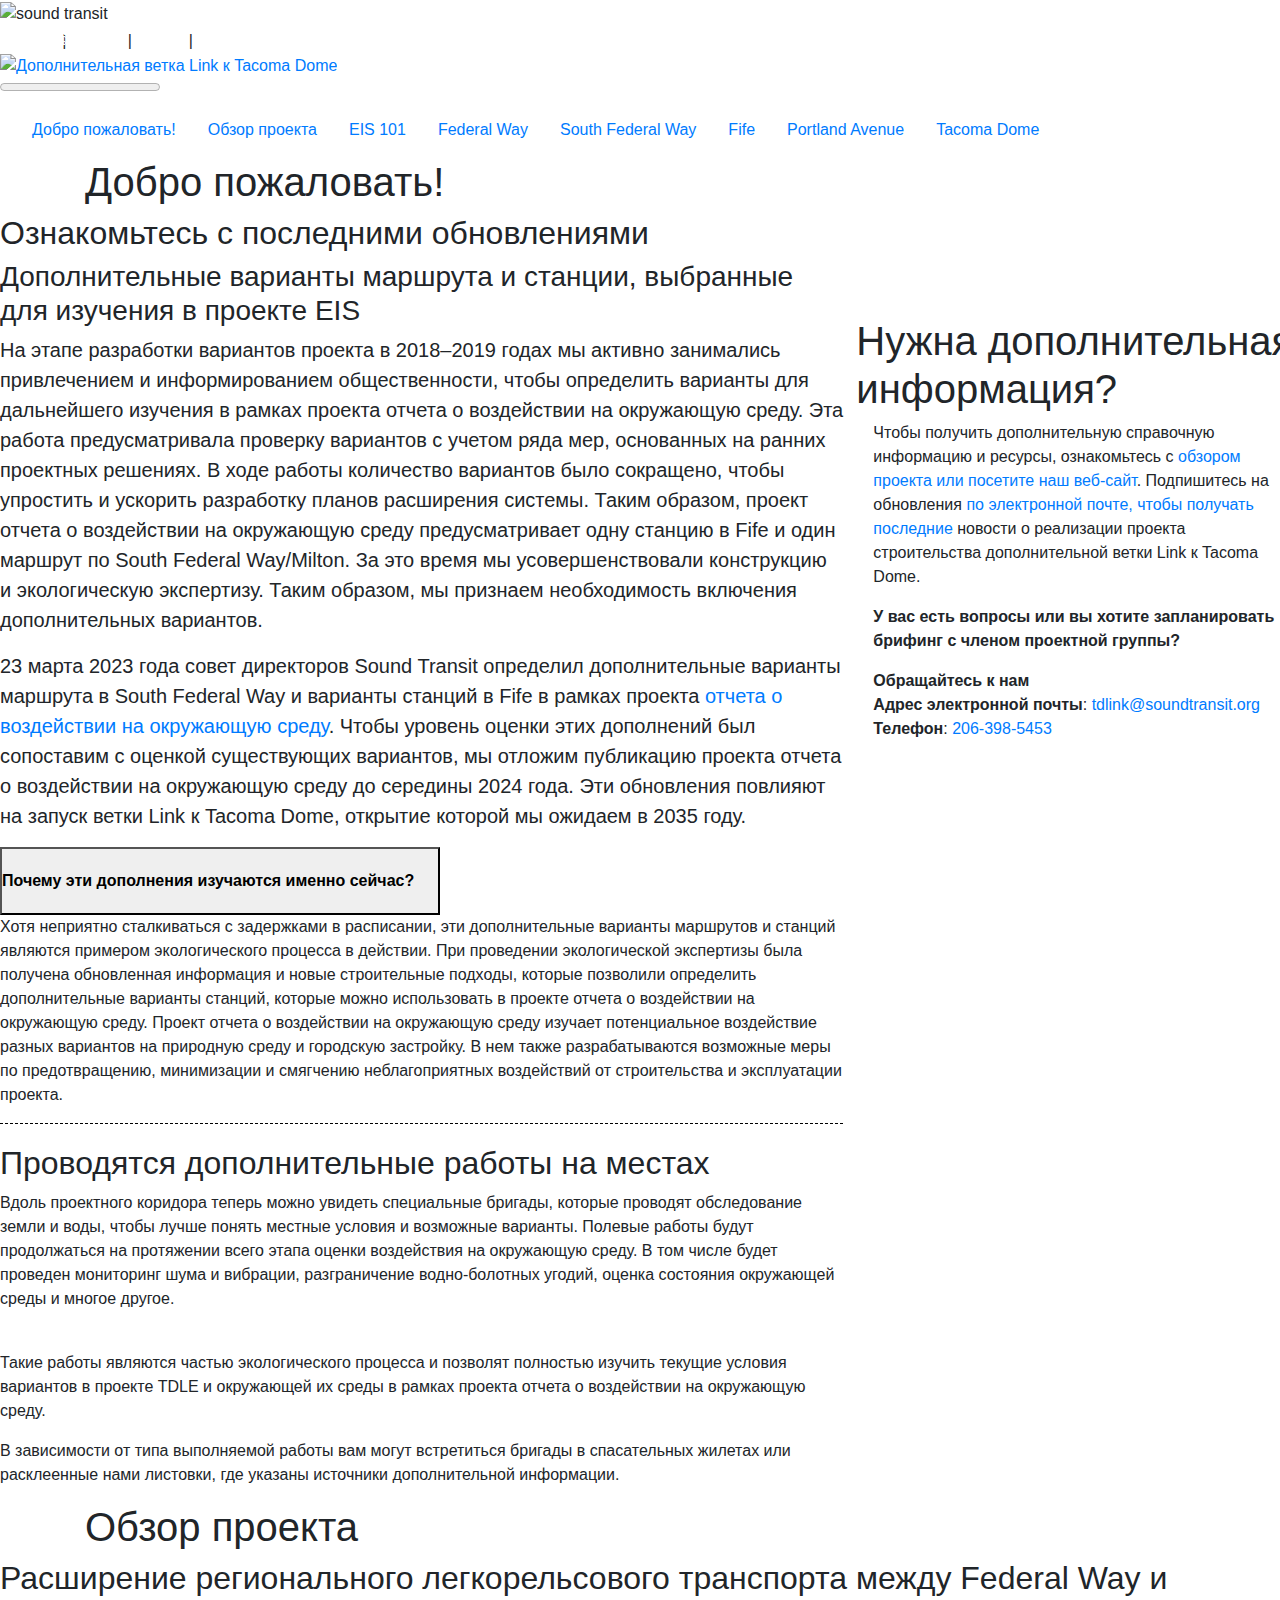
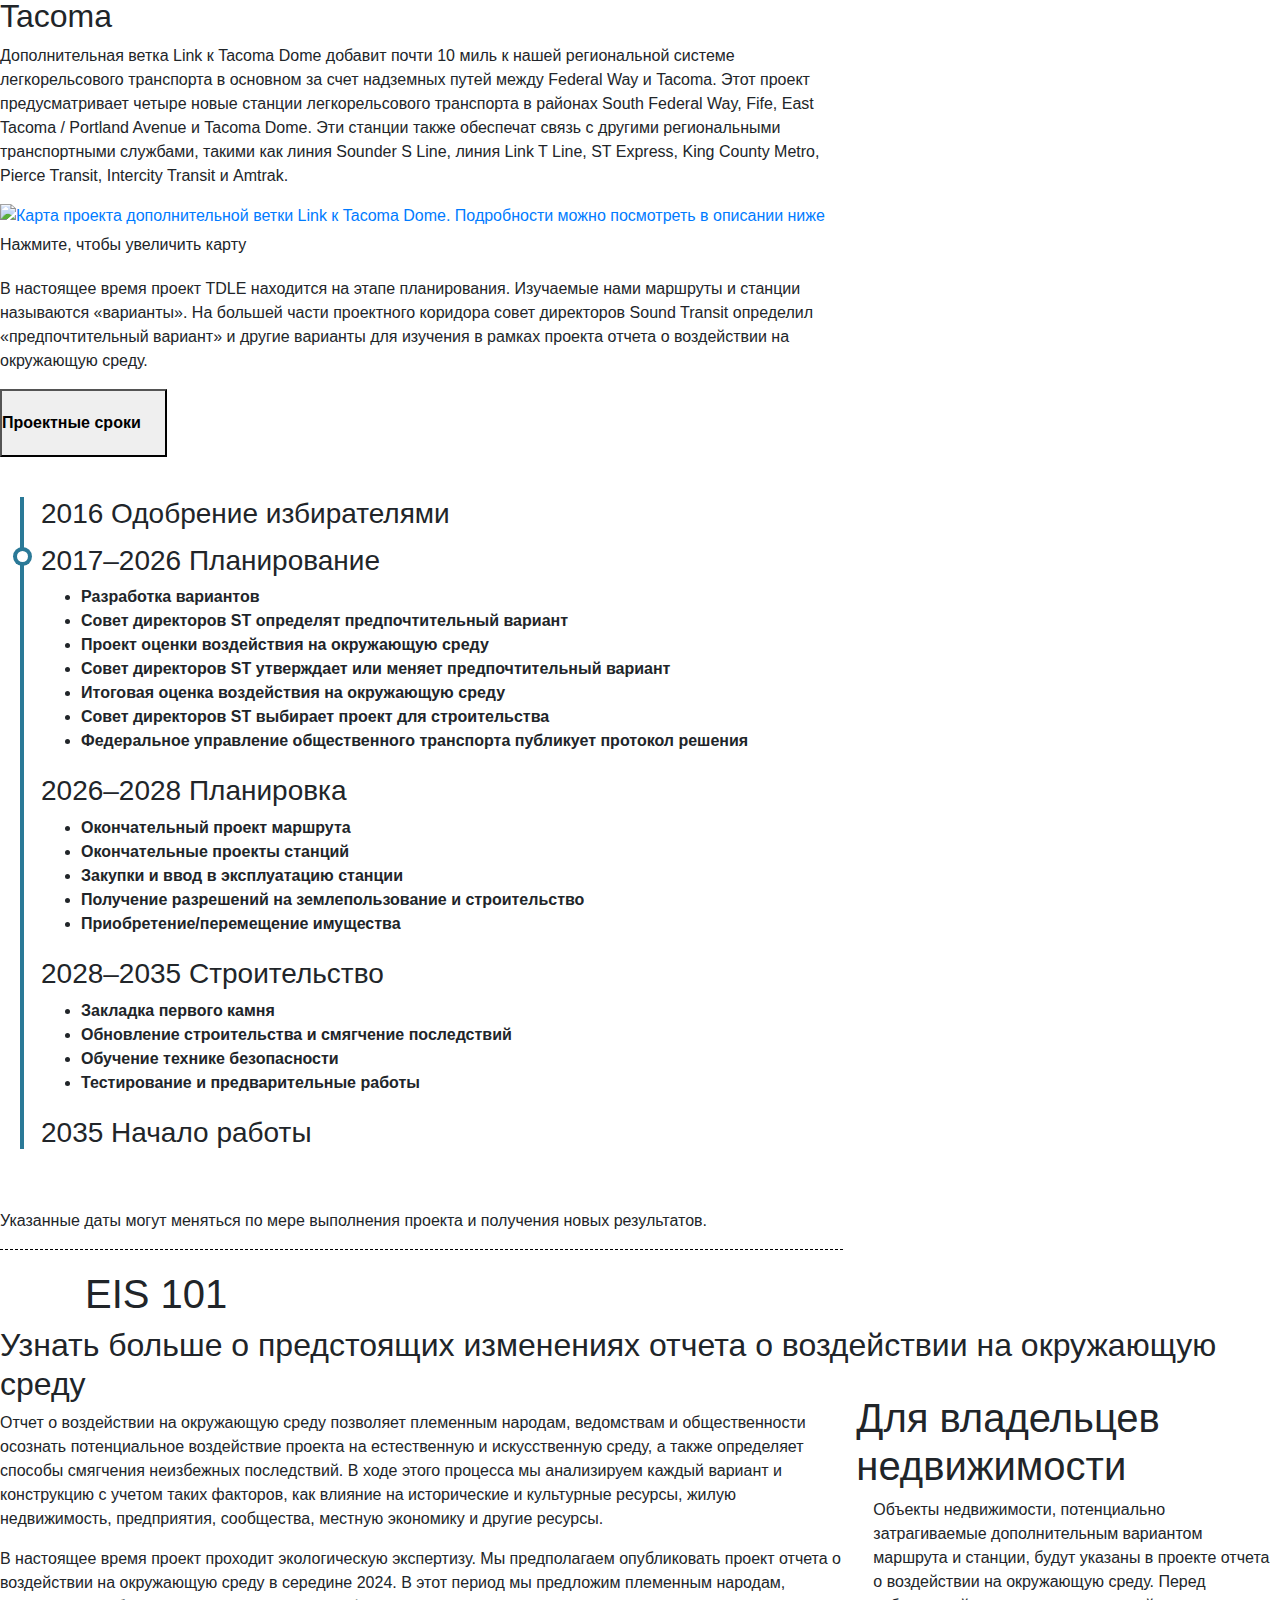
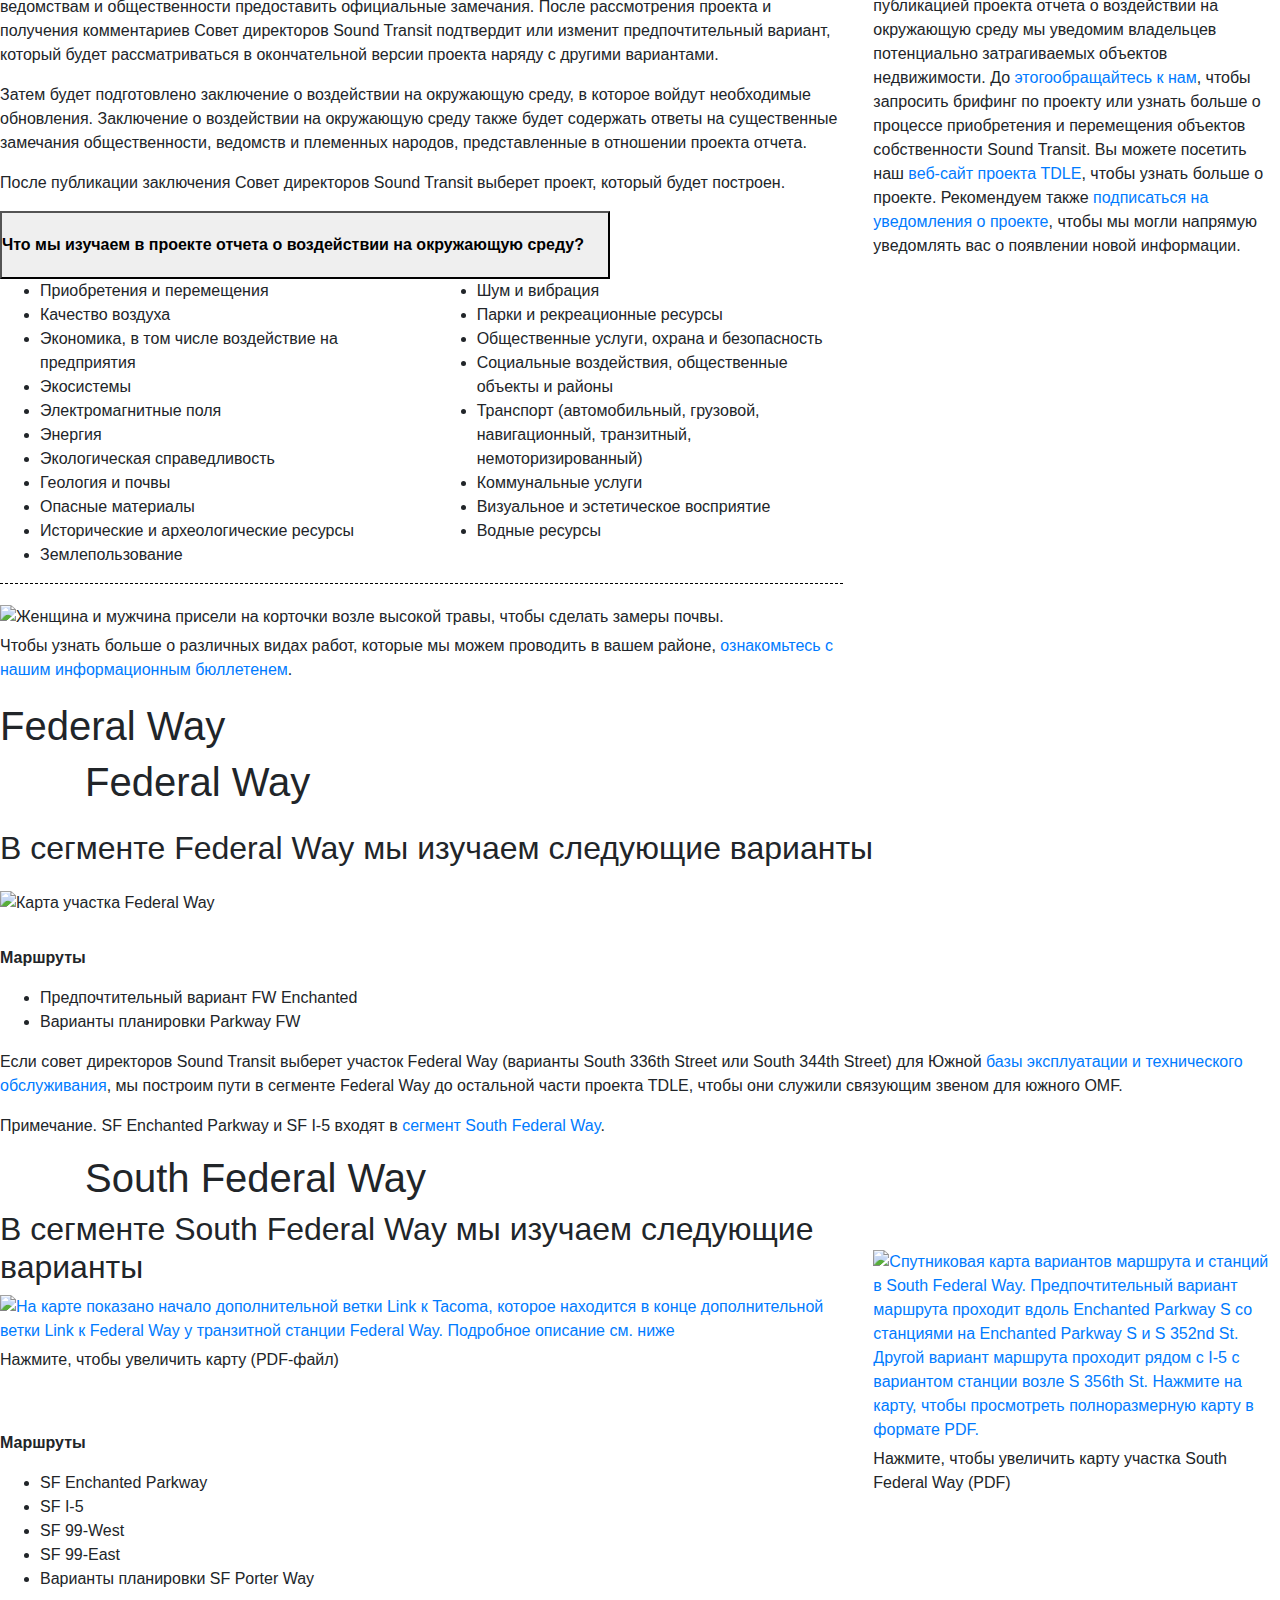
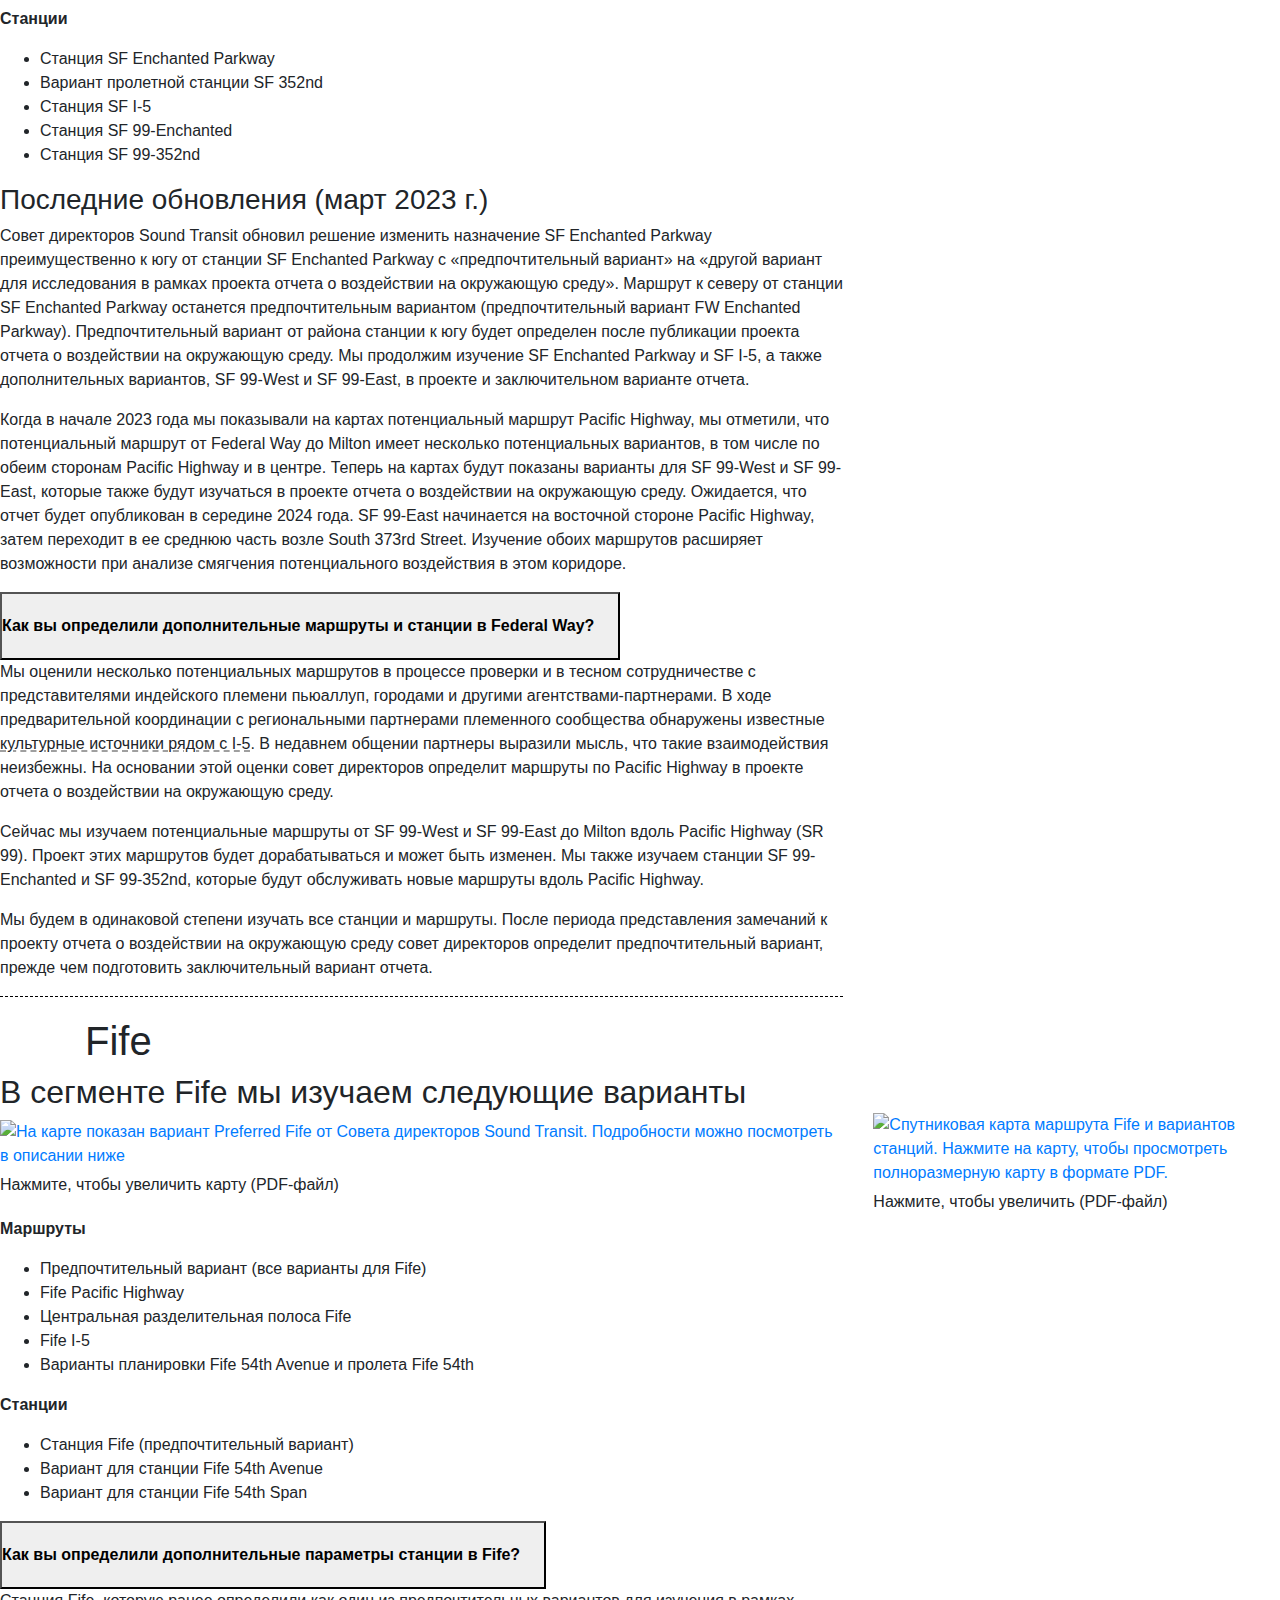
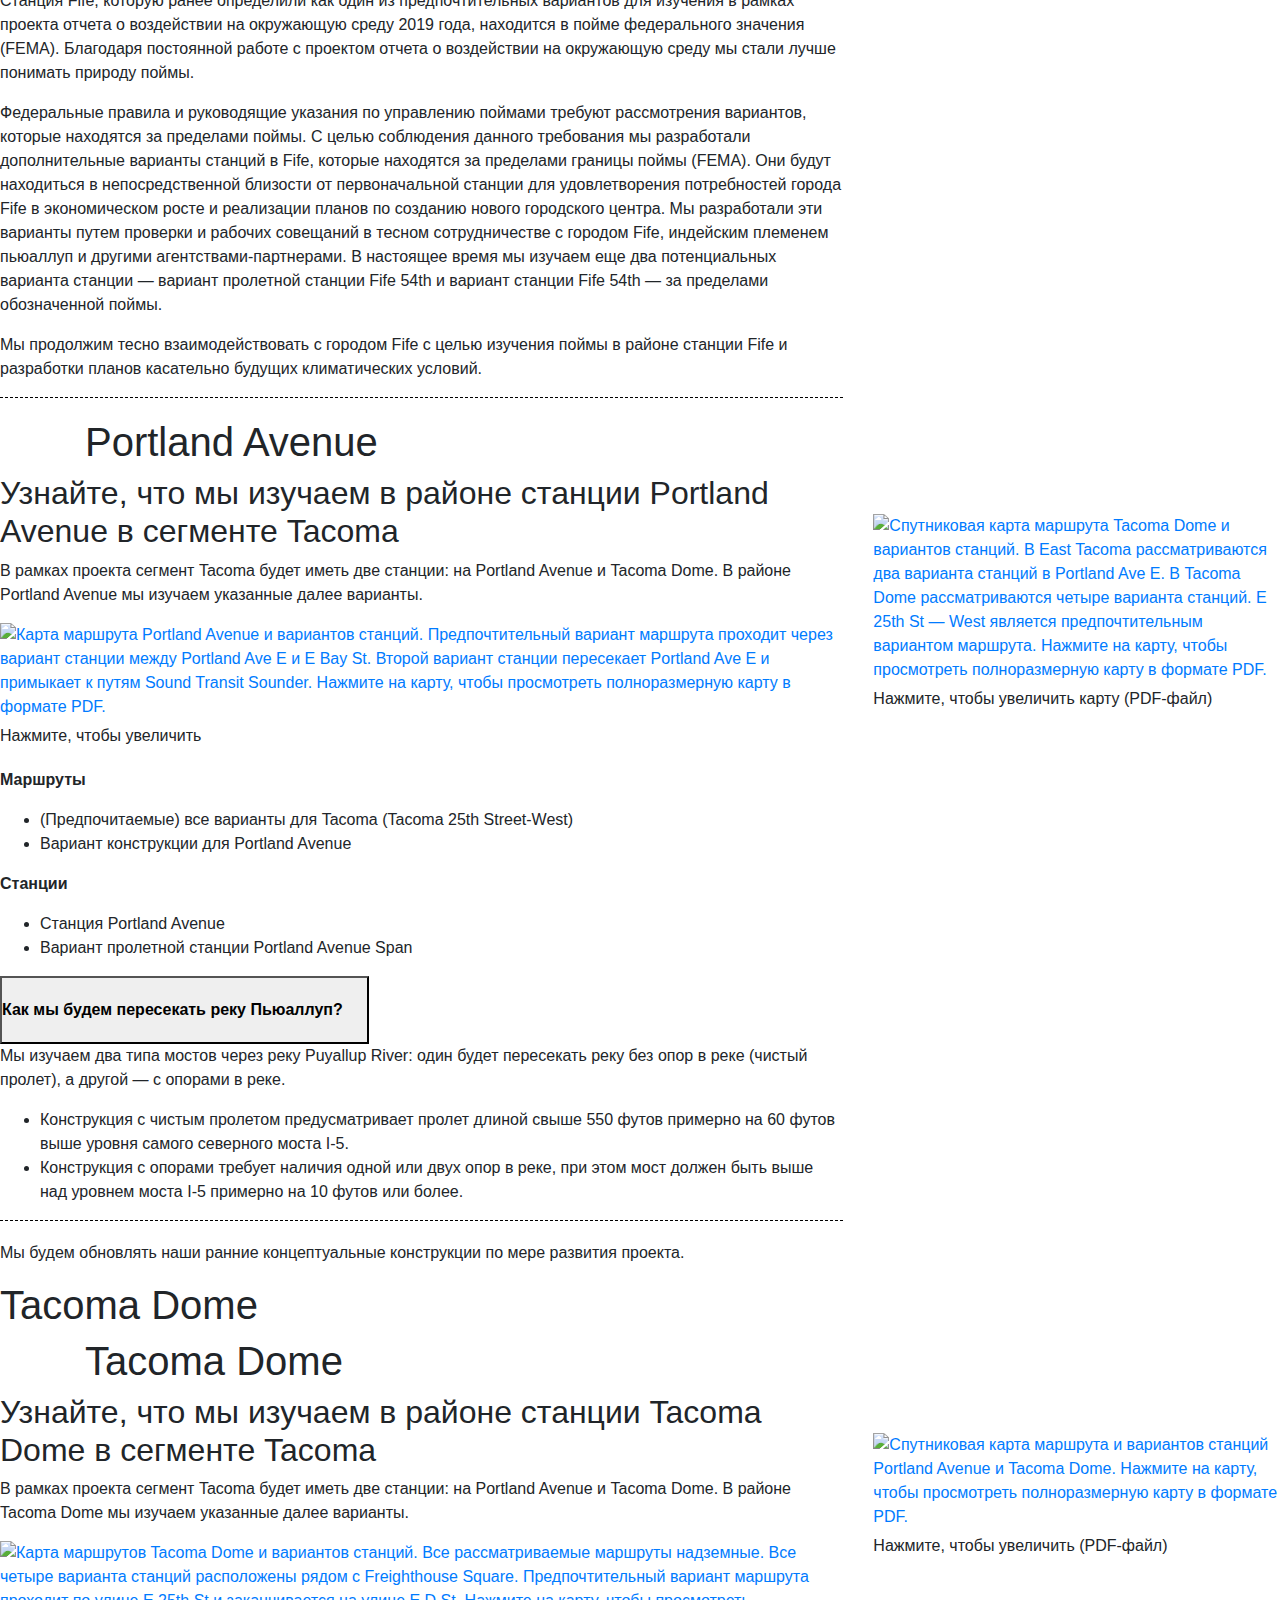
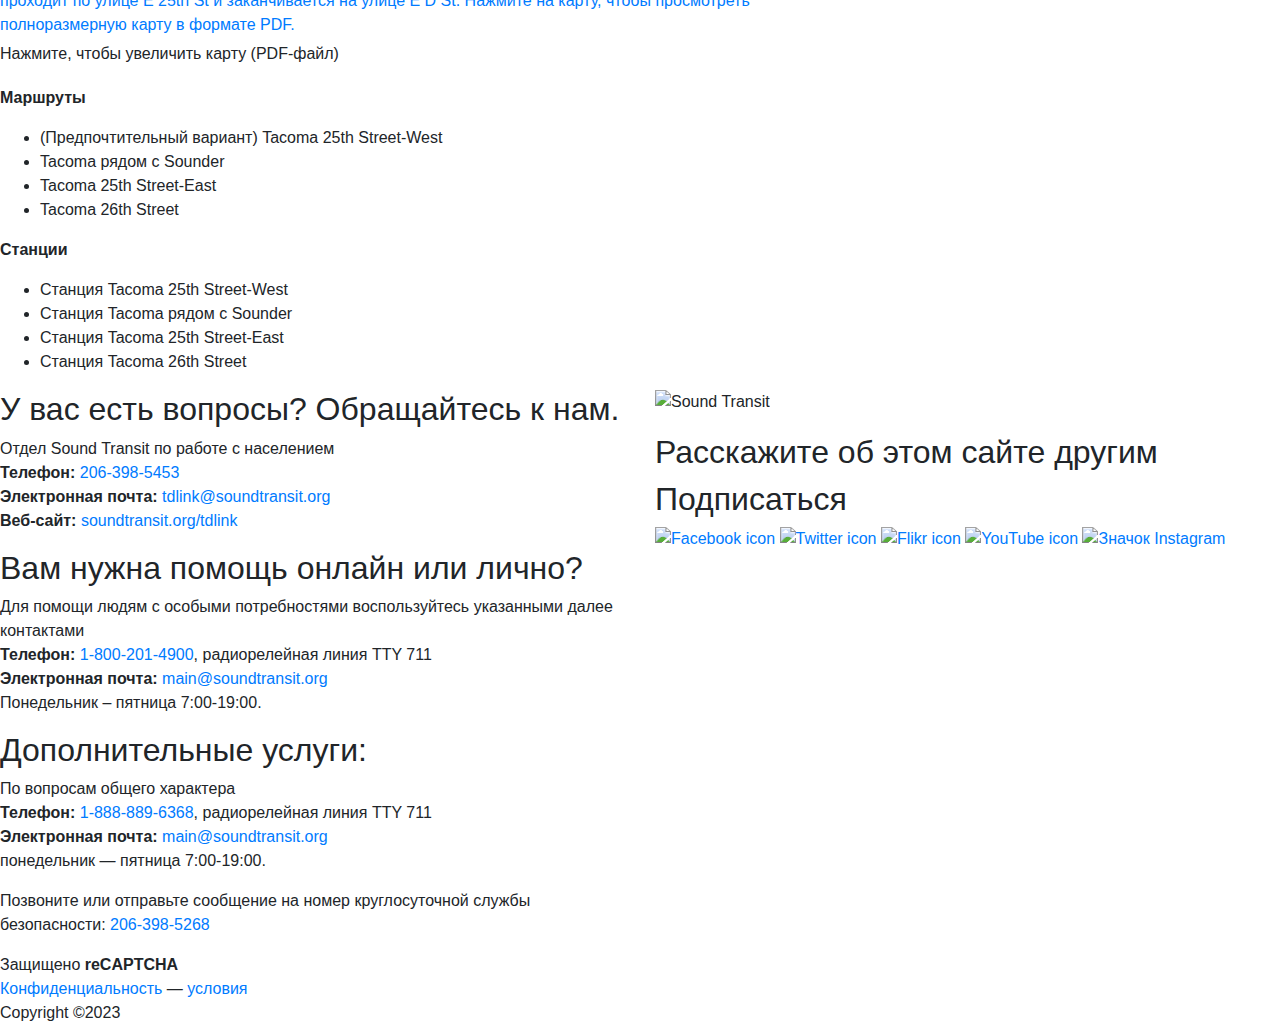
==== index.html @ f4e30e51 "1st lay in" ====
<!DOCTYPE html>
<html lang="en-US" class="static detail-page dir-ltr contents" dir="ltr" >
<head>
    <meta http-equiv="X-UA-Compatible" content="IE=edge">
    <meta charset="utf-8" />
    <meta name="viewport" content="width=device-width, initial-scale=1">
    <meta name="robots" content="noindex">
    <title>Tacoma Dome Link Extension Project Updates</title>
    <link href="https://stackpath.bootstrapcdn.com/bootstrap/4.3.1/css/bootstrap.min.css" rel="stylesheet" type="text/css" />
<!-- <link href="/Themes/Bourbon/Content/css/act-style-blue.css" rel="stylesheet" type="text/css" /> -->
<link href="/css/print.css" rel="stylesheet" type="text/css" />
<link href="/css/magnific-popup.css" rel="stylesheet" type="text/css" />
<link href="/css/main.min.css" rel="stylesheet" type="text/css" />
<link href="/css/custom-style.css" rel="stylesheet" type="text/css" />
<!-- <script src="/Themes/SinglePage/Scripts/jquery-3.2.1.min.js" type="text/javascript"></script> -->

<script src="/scripts/jquery-min.js"></script>

<script src="https://cdnjs.cloudflare.com/ajax/libs/popper.js/1.14.7/umd/popper.min.js"
integrity="sha384-UO2eT0CpHqdSJQ6hJty5KVphtPhzWj9WO1clHTMGa3JDZwrnQq4sF86dIHNDz0W1" crossorigin="anonymous"></script>

<script src="https://stackpath.bootstrapcdn.com/bootstrap/4.3.1/js/bootstrap.min.js"
integrity="sha384-JjSmVgyd0p3pXB1rRibZUAYoIIy6OrQ6VrjIEaFf/nJGzIxFDsf4x0xIM+B07jRM" crossorigin="anonymous"></script>

<script src="https://use.fontawesome.com/ee1c3da296.js"></script>
<script async src="
https://www.googletagmanager.com/gtag/js?id=AW-578936958"></script> <script> window.dataLayer = window.dataLayer || []; function gtag(){dataLayer.push(arguments);} gtag('js', new Date()); gtag('config', 'AW-578936958'); </script>

<!--Facebook Open Graph -->
<meta property="og:title" content="Tacoma Dome Link Extension project update" />
<meta property="og:url" content="https://tdlink.participate.online/" />
<meta property="og:type" content="website" />
<meta property="og:image:width" content="1200">
<meta property="og:image:height" content="630">
<meta property="og:description" content="Explore potential light rail project additions in South Federal Way and Fife. " />
<meta property="og:image" content="https://oohsttdlink.blob.core.windows.net/media/Default/images/BIKE_photoshoot_20180503-3.jpg" />
<meta property="og:image:secure_url" content="https://oohsttdlink.blob.core.windows.net/media/Default/images/BIKE_photoshoot_20180503-3.jpg" />

<!--Twitter Open Graph -->
<meta name="twitter:card" content="summary_large_image" />
<meta name="twitter:title" content="Tacoma Dome Link Extension project update" />
<meta name="twitter:description" content="Explore potential light rail project additions in South Federal Way and Fife." />
<meta name="twitter:url" content="https://tdlink.participate.online/" />
<meta name="twitter:image" content="https://oohsttdlink.blob.core.windows.net/media/Default/images/BIKE_photoshoot_20180503-3.jpg" />

<link rel="apple-touch-icon" sizes="180x180" href="https://oohsttdlink.blob.core.windows.net/media/Default/favicon/apple-touch-icon.png">
<link rel="icon" type="image/png" href="https://oohsttdlink.blob.core.windows.net/media/Default/favicon/favicon-32x32.png" sizes="32x32">
<link rel="icon" type="image/png" href="https://oohsttdlink.blob.core.windows.net/media/Default/favicon/favicon-16x16.png" sizes="16x16">
<link rel="mask-icon" href="https://oohsttdlink.blob.core.windows.net/media/Default/favicon/safari-pinned-tab.svg" color="#5bbad5">
<link rel="shortcut icon" href="https://oohsttdlink.blob.core.windows.net/media/Default/favicon/favicon.ico">
<meta name="msapplication-config" content="https://oohsttdlink.blob.core.windows.net/media/Default/favicon/browserconfig.xml">
<meta name="theme-color" content="#ffffff">

<link rel="apple-touch-icon" sizes="180x180" href="https://oohsttdlink.blob.core.windows.net/media/Default/favicon/apple-touch-icon.png">
<link rel="icon" type="image/png" href="https://oohsttdlink.blob.core.windows.net/media/Default/favicon/favicon-32x32.png" sizes="32x32">
<link rel="icon" type="image/png" href="https://oohsttdlink.blob.core.windows.net/media/Default/favicon/favicon-16x16.png" sizes="16x16">
<link rel="mask-icon" href="https://oohsttdlink.blob.core.windows.net/media/Default/favicon/safari-pinned-tab.svg" color="#5bbad5">
<link rel="shortcut icon" href="https://oohsttdlink.blob.core.windows.net/media/Default/favicon/favicon.ico">
<meta name="msapplication-config" content="https://oohsttdlink.blob.core.windows.net/media/Default/favicon/browserconfig.xml">
<meta name="theme-color" content="#ffffff">

    

<style>
    #content .layoutwidget>header {
       margin-bottom: 0;
   }
   .usa-accordion-bordered .usa-accordion-content {
       overflow: hidden;
   }
   
   .last-accordion .usa-accordion-bordered {
       border-bottom: 1px dashed #000;
       margin-bottom: 20px;
   }
   
   :focus {
       outline: 1px solid black;
   }
   
   .surveyalert {
       background-color: #34a853;
       color: white;
       padding: 5px 10px;
       font-family: Hind, Helvetica Neue, Helvetica, Roboto, Arial, sans-serif;
       font-weight: 500;
   }
   
   .sg-body h3 {
       padding-bottom: 10px;
       margin-bottom: 10px !important;
   }
   
   #mobile-indicator {
       display: none;
   }
   
   @media (max-width: 767px) {
       #mobile-indicator {
           display: block;
       }
   }
   
   .overmap>h2 {
       margin: 0;
       padding: 15px;
       color: white;
       background-color: #2b376e;
   }
   
   .widget-after-main {
       margin: 0 30px;
   }
   
   .lighter {
       font-weight: 500;
   }
   
   figure {
       margin: 0;
   }
   
   figcaption {
       margin-top: 5px;
   }
   
   .ten {
       width: 5%;
       display: inline;
       float: left;
   }
   
   .ninety {
       width: 80%;
       display: inline;
       float: left;
   }
   
   .ninety h2 {
       font-size: 2.9rem;
       padding-right: 60px;
   }
   
   #close {
       height: 15px;
   }
   
   .close-container {
       display: inline;
       position: absolute;
       right: 50px;
       top: 20px;
       cursor: pointer;
   }
   
   .zone-messages .container {
       position: relative;
   }
   
   .zone-messages h2 {
       margin-top: 0;
   }
   
   .zone-messages {
       background: rgb(245, 166, 35);
       padding: 15px 0 1px 0;
   
   }
   
   .zone-messages .container {
       padding: 10px;
   }
   
   .navbar-wrapper {
       margin-bottom: 0;
   }
   
   article.widget-translate p {
       margin-top: 2px;
       margin-bottom: 0;
   }
   
   #footer .copyright a {
       color: #fff;
   }
   
   .st-logo {
       width: 200px;
       margin-bottom: 3px;
   }
   
   ul.nav {
       max-width: 100%;
   }
   
   figure {
       margin-bottom: 20px;
   }
   
   .green-callout,
   .pink-callout {
       background-color: #dcdcdc;
       overflow: auto;
       padding: 20px;
       margin-bottom: 20px;
   }
   
   .green-callout,
   .pink-callout {
       border: 2px solid #40AE49;
   }
   
   .pink-callout {
       border: 2px solid #d6078e;
   }
   
   .green-callout p,
   .pink-callout p {
       margin-bottom: 0;
   }
   
   .green-callout h3,
   .pink-callout h3 {
       margin-top: 0;
   }
   
   .green-callout a,
   .pink-callout a {
       color: #1B485A;
   }
   
   @media screen and (max-width:1200px) {
       .back-to-top-link {
           top: calc(100vh - 10rem);
       }
   }
   
   @media screen and (min-width:768px) and (max-width:992px) {
       .ten {
           width: 8%;
       }
   }
   
   @media screen and (max-width:768px) {
       .ten {
           width: 14%;
       }
   }
   
   .timelinepage {
       position: relative;
       left: 20px;
   }
   
   .timelinepage .timeline-wrapper {
       border-left: 4px solid #2a7997;
       border-bottom-right-radius: 4px;
       border-top-right-radius: 4px;
       position: relative;
       padding: 0 17px;
       margin-bottom: 20px;
   }
   
   .timelinepage .timeline-wrapper h1 {
       font-weight: 100;
   
   }
   
   .timelinepage .timeline-wrapper p strong,
   .timelinepage .timeline-wrapper p strong {
       font-weight: 400;
   
   }
   
   .timelinepage .timeline-wrapper p {
       margin-bottom: 4px;
   }
   
   .timelinepage .timeline-wrapper .tl {
       border-bottom: 1px dashed rgba(255, 255, 255, 0.1);
       padding-bottom: 0;
       margin-bottom: 0;
       position: relative;
   }
   
   .timelinepage .timeline-wrapper .tl:last-of-type {
       padding-bottom: 0;
       margin-bottom: 0;
       border: none;
   }
   
   .timelinepage .timeline-wrapper .tl:before,
   .timelinepage .timeline-wrapper .tl:after {
       position: absolute;
       display: block;
       top: 0;
   }
   
   .timelinepage .timeline-wrapper .tl.now:after {
       box-shadow: 0 0 0 4px #2a7997;
       left: -23.85px;
       background: white;
       border-radius: 50%;
       height: 11px;
       width: 11px;
       content: "";
       top: 7px;
   }
   
   .timelinepage .timeline-wrapper .tl:after {
       background: #2a7997
   }
   
   .fa-star {
       color: #0299cc;
   }
   
   .timelinepage h3 {
       margin-top: 4px;
   }
    
   i.fa.fa-check {
     font-size: 2.3rem !important;
     color: #3DAE2B;
   }
   .fa {
     display: inline-block;
     font: normal normal normal 14px/1 FontAwesome;
     font-size: inherit;
     text-rendering: auto;
     -webkit-font-smoothing: antialiased;
     -moz-osx-font-smoothing: grayscale;
   }
   
   
   /* surveys */
   .sg-wrapper {
       border: none !important;
       padding: 0 !important;
   }
   
   form input[type="submit"] {
       margin-bottom: 20px;
       border-radius: 0;
       border: solid 2px white;
   }
   
   .sg-body h3 {
       margin-bottom: 0 !important;
       font-size: 1.1em !important;
   }
   
   .sg-body p,
   .sg-body p+ul>li {
       font-style: normal;
       font-size: 2rem !important;
   }
   
   .sg-question-title li {
       font-size: 17px !important;
   }
   
   .sg-type-group .sg-group-item {
       float: none !important;
   }
   
   .sg-question-title,
   .sg.question.sg-type-essay .sg-question-title label {
       margin-bottom: 15px !important;
       font-weight: 500 !important;
       font-family: Nunito Sans, Helvetica Neue, Helvetica, Roboto, Arial, sans-serif;
       font-style: italic;
   }
   
   label {
       font-weight: 900 !important;
   }
   
   .project-list-survey .sg-wrapper ul.sg-list.sg-list-vertical.sg-list-vertical-flipped.sg-labels-right {
       font-size: 2.2rem;
   }
   
   .project-list-survey ul.sg-list.sg-list-vertical.sg-list-vertical-flipped.sg-labels-right input.sg-input-checkbox {
       top: 0.2em !important;
   }
   
   @media only screen and (min-width: 768px) {
       .project-list-survey .sg-wrapper ul.sg-list.sg-list-vertical.sg-list-vertical-flipped.sg-labels-right {
           margin-left: 40%;
       }
   }
   
   .project-list-survey .sg-question {
       border-bottom: 3px solid #777 !important;
   }
   
   .sg-type-checkbox ul.sg-list label {
       display: block !important;
       ;
   }
   
   .sg-type-checkbox ul.sg-list input[title="Other - Write In"].sg-input-checkbox {
       top: 0em !important;
   }
   .show-confirmation {
       border: none;
       border-radius: none;
       display: block;
   }
   /* end surveys */
   /* tab sliders */
   .carousel-indicators li
   {
   border: none;
   background-image: url(https://placehold.it/110x45);
   border-radius: 0;
   width: 110px;
   height: 45px;
   }
   
   .carousel-indicators li.active {
       border: solid 2px #008cb9 !important;
   }
   
   .carousel-indicators {
       bottom: -70px;
   }
   
   .carousel {
       margin-bottom: 80px;
   }
   
   .carousel-indicators li.active {
       border: solid 2px #008cb9;
   }
   
   .nav-tabs>li>a {
       background: #d6078e;
       color: white;
       text-decoration: none !important;
       margin-right: 4px;
       border-radius: 0;
       border: solid 1px #fff;
       width: 346px;
       text-align: center;
   }
   
   .nav-tabs>li>a:hover {
       background: #d6078e;
       color: white;
       text-decoration: none !important;
       border: solid 1px #d6078e;
   }
   
   .nav-tabs>li.active>a {
       border: solid 1px #d6078e;
   }
   
   .nav-tabs>li.active>a:hover {
       border: solid 1px #d6078e;
       cursor: pointer;
   }
   
   
   
   @media only screen and (max-width: 768px) {
       .widget-after-main {
           margin: 0;
       }
   }
   
   @media only screen and (max-width: 450px) {
       .nav-tabs>li>a {
           width: 263px;
       }
   }
   
   @media only screen and (max-width: 370px) {
       .nav-tabs>li>a {
           width: 210px;
       }
   }
   
   ol.carousel-indicators.three-images li,
   ol.carousel-indicators.two-images li {
       border: none;
       border-radius: 0;
       background-size: contain;
       background-repeat: no-repeat;
       width: 170px;
       height: 100px;
   }
   
   ol.carousel-indicators#tacoma-close-sounder-indicators li[data-slide-to="0"] {
       background-image: url('https://oohsttdlink.blob.core.windows.net/media/Default/images/2020_0908_ClosetoSounder_DCandC_t.png');
   }
   
   ol.carousel-indicators#tacoma-close-sounder-indicators li[data-slide-to="1"] {
       background-image: url('https://oohsttdlink.blob.core.windows.net/media/Default/images/2020_0914_page13_TD_edit_t.png');
   }
   
   ol.carousel-indicators#tacoma-close-sounder-indicators li[data-slide-to="2"] {
       background-image: url('https://oohsttdlink.blob.core.windows.net/media/Default/images/2020_0908_TD_ClosetoSounder_DCandC3_t.png');
   }
   
   ol.carousel-indicators#sfw-enchanted-indicators li[data-slide-to="0"] {
       background-image: url('https://oohsttdlink.blob.core.windows.net/media/Default/images/2020_0908_SFW_EnchantedPkwy_garage_t.jpg');
   }
   
   ol.carousel-indicators#sfw-enchanted-indicators li[data-slide-to="1"] {
       background-image: url('https://oohsttdlink.blob.core.windows.net/media/Default/images/2020_0908_SFW_EnchantedPkwy_surface_t.jpg');
   }
   
   ol.carousel-indicators#sfw-station-indicators li[data-slide-to="0"] {
       background-image: url('https://oohsttdlink.blob.core.windows.net/media/Default/images/2020_0914_SFSpan_garage_parking.png');
   }
   
   ol.carousel-indicators#sfw-station-indicators li[data-slide-to="1"] {
       background-image: url('https://oohsttdlink.blob.core.windows.net/media/Default/images/2020_0908_SFW_I-5_surface_t.jpg');
   }
   
   ol.carousel-indicators#fife-indicators li[data-slide-to="0"] {
       background-image: url('https://oohsttdlink.blob.core.windows.net/media/Default/images/2020_0908_Fife_garage_t.jpg');
   }
   
   ol.carousel-indicators#fife-indicators li[data-slide-to="1"] {
       background-image: url('https://oohsttdlink.blob.core.windows.net/media/Default/images/2020_0908_Fife_surface_t.jpg');
   }
   
   .carousel-indicators {
       bottom: -140px;
   }
   
   .carousel-indicators .active {
       background-color: transparent;
   }
   
   .carousel {
       margin-bottom: 140px;
   }
   
   @media only screen and (max-width: 935px) {
       ol.carousel-indicators.three-images li {
           width: 140px;
           height: 80px;
       }
   
       .carousel-indicators {
           bottom: -110px;
       }
   
       .carousel {
           margin-bottom: 100px;
       }
   }
   
   @media only screen and (max-width: 800px) {
       ol.carousel-indicators.three-images li {
           width: 110px;
           height: 62px;
       }
   
       ol.carousel-indicators.two-images li {
           width: 160px;
           height: 96px;
       }
   
       .carousel-indicators.three-images {
           bottom: -80px;
       }
   
       .carousel-indicators.two-images {
           bottom: -110px;
       }
   
       .carousel.three-image-carousel {
           margin-bottom: 80px;
       }
   
       .carousel.two-image-carousel {
           margin-bottom: 110px;
       }
   }
   
   @media only screen and (max-width: 460px) {
       ol.carousel-indicators.three-images li {
           width: 65px;
           height: 42px;
       }
   
       ol.carousel-indicators.two-images li {
           width: 100px;
           height: 64px;
       }
   
       .carousel-indicators {
           bottom: -70px;
       }
   
   }
   
   /* end tab sliders*/
   
   .show-confirmation {
       color: #333;
       text-align: center;
       height: auto !important;
       padding: 15px;
       transition: 0.3s;
       font-weight: bold;
       margin: 10px auto;
       font-size: 20px;
   }
   
   .checkmark {
       margin: 10px auto;
       width: 54px;
       height: 54px;
       border-radius: 50%;
       display: block;
       stroke-width: 4;
       stroke: #d6078e;
       stroke-miterlimit: 1;
       box-shadow: inset 0px 0px 0px #d6078e;
       animation: border .4s ease-in-out .4s forwards, scale .3s ease-in-out .9s both;
   }
   
   .checkmark__circle {
       stroke-dasharray: 166;
       stroke-dashoffset: 166;
       stroke-width: 4;
       stroke-miterlimit: 10;
       stroke: #d6078e;
       fill: none;
       animation: stroke .6s cubic-bezier(0.650, 0.000, 0.450, 1.000) forwards;
   }
   
   .checkmark__check {
       transform-origin: 50% 50%;
       stroke-dasharray: 48;
       stroke-dashoffset: 48;
       animation: stroke .3s cubic-bezier(0.650, 0.000, 0.450, 1.000) .8s forwards;
   }
   
   @keyframes stroke {
       100% {
           stroke-dashoffset: 0;
       }
   }
   
   @keyframes scale {
   
       0%,
       100% {
           transform: none;
       }
   
       50% {
           transform: scale3d(1.1, 1.1, 1);
       }
   }
   
   @keyframes fill {
       100% {
           box-shadow: inset 0px 0px 0px 30px #d6078e;
       }
   }
   
   article.widget-translate.widget-html-widget a {
       color: #fff;
   }
   
   article.page .col-md-4 .usa-accordion-content {
       padding: 1rem;
   }
   
   div#layout-content.group {
       max-width: 100%;
   }
   
   div#content.group .full-width-content,
   .diff-width .tab-pane#table-survey {
       margin-left: auto;
       margin-right: auto;
       max-width: 1180px;
       float: none;
       padding: 0 3rem;
   }
   
   .diff-width .tab-pane#table-survey>.col-md-12 {
       padding: 0;
   }
   
   .sg-question-options .sg-group .sg-group-item .sg-question-options textarea {
       height: 55px !important;
   }
   
   .middle-accordion .usa-accordion-bordered {
       border-bottom: 0;
       margin-bottom: 0;
   }
   
   #welcomeModal h2.scoping {
       margin-top: 0;
   }
   
   #welcomeModal h2.scoping .normaltext {
       font-size: 2.5rem;
   }
   
   #welcomeModal .modal-header {
       border-bottom: none !important;
   }
   
   .modal button[data-dismiss="modal"] {
       background: #d6078e;
       border: 2px solid #fff;
       padding: 1rem 1rem !important;
       opacity: 1;
   }
   
   .modal-header .close {
       margin-top: -10px;
       margin-bottom: 5px;
   }
   
   .modal button[data-dismiss="modal"]:hover {
       border: 2px solid #d6078e;
   }
   
   #welcomeModal form button[type="submit"] {
       display: inline-block !Important;
   }
   
   @media screen and (max-width: 768px) {
   
       div#content.group .full-width-content,
       .diff-width .tab-pane#table-survey {
           padding: 0;
       }
   
       .overmap iframe {
           height: 500px !important;
       }
   }
   
   .scoping {
       padding: 10px 15px;
   }
   
   .modal-header {
       background-color: #2c376d;
       height: 47px;
   }
   
   .modal button[data-dismiss="modal"] {
       padding: .5rem 1rem !important;
   }
   
   .modal-header .close {
       margin-top: 0;
       margin-bottom: 0;
   }
   
   .sg-wrapper .col-md-4 img {
       display: block !important;
   }
   
   .nav-tabs {
       border-bottom: none;
       margin-bottom: 20px;
   }
   .tooltip-word {
    text-decoration-line: underline;
     text-decoration-style: dashed;
   text-decoration-color: gray;
   }
   .tooltip {
       pointer-events: none;
   }
   
   #layout-main-container a[data-toggle="tooltip"] {
       border-bottom: 2px dashed gray;
       text-decoration: none;
       color: black;
       cursor: help;
   }
   
   .tooltip-main {
       background: #002e6d;
       border: 1px solid #002e6d;
       color: white;
   }
   
   .tooltip-qm {
       font-size: 16px;
   }
   
   .tooltip-inner {
       max-width: 300px !important;
       background: #002e6d;
       border: 1px solid #002e6d;
       font-size: 16px;
   }
   
   .bs-tooltip-auto[x-placement^=bottom] .arrow::before,
   .bs-tooltip-bottom .arrow::before {
       border-bottom-color: #002e6d;
   }
   
   .callout>h1:first-of-type,
   article.widget .callout>h1:first-of-type,
   #content .widget.widget-callout-widget>h1:first-of-type {
       margin-top: -17px;
       margin-left: -17px;
       margin-right: -17px;
   }
   
   .usa-accordion-bordered>button {
       display: flex;
       align-items: center;
   }
   
   .usa-accordion-bordered button, .usa-accordion-bordered button:hover, .usa-accordion-bordered button[aria-expanded=false] {
       font-weight: 900;
       padding: 20px 24px 20px 0px;
   }
   
   .usa-accordion-bordered>button[aria-expanded=false]:after, .usa-accordion-bordered button[aria-expanded=true]:after  {
       margin-right: 0;
       margin-left: auto;
       margin-bottom: 6px;
   }
   </style>
   
       <!-- Google Tag Manager -->
       <script>
       (function(w,d,s,l,i){w[l]=w[l]||[];w[l].push({'gtm.start':
       new Date().getTime(),event:'gtm.js'});var f=d.getElementsByTagName(s)[0],
       j=d.createElement(s),dl=l!='dataLayer'?'&l='+l:'';j.async=true;j.src=
       'https://www.googletagmanager.com/gtm.js?id='+i+dl;f.parentNode.insertBefore(j,f);
       })(window,document,'script','dataLayer','GTM-NJFLKXJ');</script>
       <!-- End Google Tag Manager -->
           <script>(function(d){d.className="dyn"+d.className.substring(6,d.className.length);})(document.documentElement);</script>
       <script>window.isRTL = false;</script>
       <!-- Global site tag (gtag.js) - Google Analytics -->
       <script>
       (function(i,s,o,g,r,a,m){i['GoogleAnalyticsObject']=r;i[r]=i[r]||function(){
           (i[r].q=i[r].q||[]).push(arguments)},i[r].l=1*new Date();a=s.createElement(o),
           m=s.getElementsByTagName(o)[0];a.async=1;a.src=g;m.parentNode.insertBefore(a,m)
       })(window,document,'script','https://www.google-analytics.com/analytics.js','ga');
   
       ga('create', 'UA-78280327-2', 'auto');
       ga('send', 'pageview');
   
       </script>
       
   </head>

<body>
    <body data-spy="scroll" data-target="#singlepagenav" data-offset="0">
        <!-- Google Tag Manager (noscript) -->
        <noscript>
            <iframe src="https://www.googletagmanager.com/ns.html?id=GTM-NJFLKXJ"
                    height="0" width="0" style="display:none;visibility:hidden"></iframe>
        </noscript>
        <!-- End Google Tag Manager (noscript) -->
        
    <div id="layout-wrapper">
    
        <div id="stylezone">
            
        </div>
            <div id="translate_wrapper">
                <div id="translate">
                    
    
                    <div class="zone zone-translate">
    <article class="widget-translate widget-html-widget widget">
                <div class="htmlwidget">
    
    
    <div class="html-widget-body"><p><img class="st-logo" src="https://oohsttdlink.blob.core.windows.net/media/Default/images/ST_white_logo-1.svg" alt="sound transit " /> <br /> <a href="https://tdlink-esp.participate.online">Espa&ntilde;ol</a> | <a href="https://tdlink-khmer.participate.online">ខ្មែរ&nbsp;</a> | <a href="https://tdlink-kor.participate.online">한국어 </a> | <a href="https://tdlink-rus.participate.online">Русский </a></p></div></div>
    
  </article></div>
</div>
</div>

<header class="navbar-wrapper">
<div id="layout-header" class="group">
    <div id="header">
        <div class="zone zone-header">
<article class="widget-header widget-html-widget widget">
<div class="htmlwidget">


<div class="html-widget-body"><div><a href="/"><img src="https://oohsttdlink.blob.core.windows.net/media/Default/images/TDLE_header-3.png" alt="Дополнительная ветка Link к Tacoma Dome" /></a></div></div></div>



</article></div>
    </div>
</div>


</header>
<main role="main">

<article id="layout-main-container">

<section id="layout-main" class="group ">
   
    <div id="layout-content" class="group">
            <div id="layout-navigation" class="group">                             <progress id="progressbar" value="0" max="100"></progress>                             <div class="zone zone-navigation">
<article class="widget-singlepage widget-navigation widget-menu-widget widget">

<nav id="singlepagenav" class="navbar sticky">
<ul class='nav' class="menu menu-main-menu">



<li class='nav-item' class="first"><a class="nav-link" href="#welcome">Добро пожаловать!</a> </li>
<li class='nav-item'><a class="nav-link" href="#overview">Обзор проекта</a> </li>
<li class='nav-item'><a class="nav-link" href="#draft-eis">EIS 101</a> </li>
<li class='nav-item'><a class="nav-link" href="#fedway">Federal Way</a> </li>
<li class='nav-item'><a class="nav-link" href="#south-federal-way">South Federal Way</a> </li>
<li class='nav-item'><a class="nav-link" href="#fife">Fife</a> </li>
<li class='nav-item'><a class="nav-link" href="#portland-avenue">Portland Avenue</a> </li>
<li class='nav-item' class="last"><a class="nav-link" href="#tacoma-dome">Tacoma Dome</a> </li>
</ul>
</nav>
</article></div>
            </div>
                                                                                            <div id="content" class="group" >
                <div class="zone zone-content">
<article class="page content-item">
<header>



<div class="page-header"></div>


</header>




</article>
<article class="widget-content widget-layout-widget widget">
<div class="layoutwidget">

<header><div class="container"><h1 id="welcome">Добро пожаловать!</h1></div></header>
<div class="layout-widget-body">

<div class="">

<div class="row">
<div class=" col-md-12">

</div></div>
<div class="row">
<div class=" col-md-8">
<h2>Ознакомьтесь с последними обновлениями</h2>
<h3>Дополнительные варианты маршрута и станции, выбранные для изучения в проекте EIS</h3>

<div class="lead"><p>На этапе разработки вариантов проекта в 2018–2019&nbsp;годах мы активно занимались привлечением и информированием общественности, чтобы определить варианты для дальнейшего изучения в рамках проекта отчета о воздействии на окружающую среду. Эта работа предусматривала проверку вариантов с учетом ряда мер, основанных на ранних проектных решениях. В ходе работы количество вариантов было сокращено, чтобы упростить и ускорить разработку планов расширения системы. Таким образом, проект отчета о воздействии на окружающую среду предусматривает одну станцию в Fife и один маршрут по South Federal Way/Milton. За это время мы усовершенствовали конструкцию и экологическую экспертизу. Таким образом, мы признаем необходимость включения дополнительных вариантов.</p>
<p>23&nbsp;марта 2023&nbsp;года совет директоров Sound Transit определил дополнительные варианты маршрута в South Federal Way и варианты станций в Fife в рамках проекта <a href="/draft-eis-101" target="_blank">отчета о воздействии на окружающую среду</a>. Чтобы уровень оценки этих дополнений был сопоставим с оценкой существующих вариантов, мы отложим публикацию проекта отчета о воздействии на окружающую среду до середины 2024&nbsp;года. Эти обновления повлияют на запуск ветки Link к Tacoma Dome, открытие которой мы ожидаем в 2035&nbsp;году.</p>
<p></p>
</div>
<div class="last-accordion">
<div class="usa-accordion-bordered">              <button class="usa-button-unstyled" aria-expanded="false" aria-controls="dr-454" onClick="ga('send', 'event', 'Accordion', 'Click', 'dr-454')">Почему эти дополнения изучаются именно сейчас? <span class="sr-only">Нажмите, чтобы просмотреть подробную информацию.</span></button>           <div id="dr-454" class="usa-accordion-content options" aria-hidden="true">
<p>Хотя неприятно сталкиваться с задержками в расписании, эти дополнительные варианты маршрутов и станций являются примером экологического процесса в действии. При проведении экологической экспертизы была получена обновленная информация и новые строительные подходы, которые позволили определить дополнительные варианты станций, которые можно использовать в проекте отчета о воздействии на окружающую среду. Проект отчета о воздействии на окружающую среду изучает потенциальное воздействие разных вариантов на природную среду и городскую застройку. В нем также разрабатываются возможные меры по предотвращению, минимизации и смягчению неблагоприятных воздействий от строительства и эксплуатации проекта.</p>
</div>


</div>
</div>
<h2>Проводятся дополнительные работы на местах</h2>
<p>Вдоль проектного коридора теперь можно увидеть специальные бригады, которые проводят обследование земли и воды, чтобы лучше понять местные условия и возможные варианты. Полевые работы будут продолжаться на протяжении всего этапа оценки воздействия на окружающую среду. В том числе будет проведен мониторинг шума и вибрации, разграничение водно-болотных угодий, оценка состояния окружающей среды и многое другое.</p>
<p><br />Такие работы являются частью экологического процесса и позволят полностью изучить текущие условия вариантов в проекте TDLE и окружающей их среды в рамках проекта отчета о воздействии на окружающую среду.</p>
<p>В зависимости от типа выполняемой работы вам могут встретиться бригады в спасательных жилетах или расклеенные нами листовки, где указаны источники дополнительной информации.</p>
</div>
<div class=" col-md-4" style="padding-top: 120px">
<div>

<article class="callout content-item">
<header>

</header>


<h1>Нужна дополнительная информация?</h1><p>Чтобы получить дополнительную справочную информацию и ресурсы, ознакомьтесь с&nbsp;<a href="#overview">обзором проекта&nbsp;или посетите наш&nbsp;</a><a href="https://www.soundtransit.org/system-expansion/tacoma-dome-link-extension" target="_blank">веб-сайт</a>. Подпишитесь на обновления <a href="https://public.govdelivery.com/accounts/WASOUND/subscriber/new?category_id=WASOUND_287" target="_blank">по электронной почте, чтобы получать последние</a> новости о реализации проекта строительства дополнительной ветки Link к Tacoma Dome.</p>
<p><strong>У вас есть вопросы или вы хотите запланировать брифинг с членом проектной группы?</strong></p>
<p><strong>Обращайтесь к нам </strong><br /><strong>Адрес электронной почты</strong>: <a href="mailto:tdlink@soundtransit.org">tdlink@soundtransit.org</a><br /><strong>Телефон</strong>: <a href="tel:2063985453">206-398-5453</a></p>
</article></div></div></div>
</div>
</div>
</div>



</article>
<article class="widget-content widget-layout-widget widget">
<div class="layoutwidget">

<header><div class="container"><h1 id="overview">Обзор проекта</h1></div></header>
<div class="layout-widget-body">

<div class="">

<div class="row">
<div class=" col-md-12">
<h2>Расширение регионального легкорельсового транспорта между Federal Way и Tacoma</h2>
</div></div>
<div class="row">
<div class=" col-md-8">
<p>Дополнительная ветка Link к Tacoma Dome добавит почти 10&nbsp;миль к нашей региональной системе легкорельсового транспорта в основном за счет надземных путей между Federal Way и Tacoma. Этот проект предусматривает четыре новые станции легкорельсового транспорта в районах South Federal Way, Fife, East Tacoma&nbsp;/ Portland Avenue и Tacoma Dome. Эти станции также обеспечат связь с другими региональными транспортными службами, такими как линия Sounder S Line, линия Link T Line, ST Express, King County Metro, Pierce Transit, Intercity Transit и Amtrak.</p>
<figure><a href="https://oohsr522brt2020.blob.core.windows.net/media/Default/map/overview-plh.png" aria-label="click to open image as PDF" class="thumbnail" target="_blank"> <img src="https://oohsr522brt2020.blob.core.windows.net/media/Default/map/overview-plh.png" alt="Карта проекта дополнительной ветки Link к Tacoma Dome. Подробности можно посмотреть в описании ниже" /> </a> <figcaption>Нажмите, чтобы увеличить карту</figcaption></figure>
<div class="sr-only">
<p>Следующий текст описывает изображение выше</p>
<p>Карта проекта дополнительной ветки Link к Tacoma Dome. Маршрут проекта начинается с транзитной станции Federal Way Transit Center и идет на юг в район станции South Federal Way, находящейся в непосредственной близости от торгового центра Federal Way Crossings. Маршрут продолжает идти на юг, а затем поворачивает на запад до района станции в Fife. После этого он пересекает реку Пьюаллуп и входит в зоны двух станций: Portland Avenue и Tacoma Dome, где и заканчивается.</p>
</div>
<p>В настоящее время проект TDLE находится на этапе планирования. Изучаемые нами маршруты и станции называются «варианты». На большей части проектного коридора совет директоров Sound Transit определил «предпочтительный вариант» и другие варианты для изучения в рамках проекта отчета о воздействии на окружающую среду.</p>
</div>
<div class=" col-md-4"></div></div>
<div class="row">
<div class=" col-md-8">
<div class="last-accordion">
<div class="usa-accordion-bordered">              <button class="usa-button-unstyled" aria-expanded="false" aria-controls="dr-483" onClick="ga('send', 'event', 'Accordion', 'Click', 'dr-483')">Проектные сроки <span class="sr-only">Нажмите, чтобы просмотреть подробную информацию</span></button>           <div id="dr-483" class="usa-accordion-content options" aria-hidden="true">
<p>&nbsp;</p>
<article class="timelinepage">
<div class="timeline-wrapper">
<div class="tl voter">
<h3>2016 <span class="lighter"> Одобрение избирателями&nbsp;<i class="fa fa-check" aria-hidden="true"></i></span></h3>
</div>
<div class="tl now planning">
<h3>2017–2026 <span class="lighter">Планирование</span></h3>
<ul>
<li><strong>Разработка вариантов&nbsp;<i class="fa fa-check" aria-hidden="true"></i></strong></li>
<li><strong>Совет директоров ST определят предпочтительный вариант&nbsp;<i class="fa fa-check" aria-hidden="true"></i></strong></li>
<li><strong>Проект оценки воздействия на окружающую среду</strong></li>
<li class="timeline-here"><strong>Совет директоров ST утверждает или меняет предпочтительный вариант</strong></li>
<li><strong>Итоговая оценка воздействия на окружающую среду</strong></li>
<li><strong>Совет директоров ST выбирает проект для строительства</strong></li>
<li><strong>Федеральное управление общественного транспорта публикует протокол решения</strong></li>
</ul>
</div>
<div class="tl design">
<h3>2026–2028 <span class="lighter">Планировка</span></h3>
<ul>
<li><strong>Окончательный проект маршрута<br /></strong></li>
<li><strong>Окончательные проекты станций</strong></li>
<li><strong>Закупки и ввод в эксплуатацию станции</strong></li>
<li><strong>Получение разрешений на землепользование и строительство</strong></li>
<li><strong> Приобретение/перемещение имущества</strong></li>
</ul>
</div>
<div class="tl construction">
<h3>2028–2035&nbsp;<span class="lighter">Строительство</span></h3>
<ul>
<li><strong>Закладка первого камня</strong></li>
<li><strong>Обновление строительства и смягчение последствий</strong></li>
<li><strong>Обучение технике безопасности</strong></li>
<li><strong>Тестирование и предварительные работы</strong></li>
</ul>
</div>
<div class="tl service">
<h3>2035&nbsp;<span class="lighter">Начало работы</span></h3>
</div>
</div>
</article>
<p>&nbsp;</p>
<p>Указанные даты могут меняться по мере выполнения проекта и получения новых результатов.</p>
</div>


</div>
</div></div>
<div class=" col-md-4"> <!--<figure><a href="https://oohsttdlink.blob.core.windows.net/media/Default/images/2020_0908_TDLE_StationPoints_TacomaSegment_Large.pdf" aria-label="click to expand image" class="thumbnail" target="_blank"> <img src="https://oohsttdlink.blob.core.windows.net/media/Default/images/2020_0908_TDLE_StationPoints_Tacoma-Segment_Large.png" alt="Satellite map of Portland Avenue and Tacoma Dome route and station alternatives. Click map to view a full-size PDF map." /> </a> <figcaption>We&rsquo;re studying these Tacoma Dome route and station alternatives in the Draft EIS. Click to enlarge Tacoma segment map (PDF)</figcaption></figure>--> </div></div>
</div>
</div>
</div>



</article>
<article class="widget-content widget-layout-widget widget">
<div class="layoutwidget">

<header><div class="container"><h1 id="draft-eis">EIS 101</h1></div></header>
<div class="layout-widget-body">

<div class="">

<div class="row">
<div class=" col-md-12">
<h2>Узнать больше о предстоящих изменениях отчета о воздействии на окружающую среду</h2>
</div></div>
<div class="row">
<div class=" col-md-8">
<p>Отчет о воздействии на окружающую среду позволяет племенным народам, ведомствам и общественности осознать потенциальное воздействие проекта на естественную и искусственную среду, а также определяет способы смягчения неизбежных последствий. В ходе этого процесса мы анализируем каждый вариант и конструкцию с учетом таких факторов, как влияние на исторические и культурные ресурсы, жилую недвижимость, предприятия, сообщества, местную экономику и другие ресурсы.</p>
<p>В настоящее время проект проходит экологическую экспертизу. Мы предполагаем опубликовать проект отчета о воздействии на окружающую среду в середине 2024. В этот период мы предложим племенным народам, ведомствам и общественности предоставить официальные замечания. После рассмотрения проекта и получения комментариев Совет директоров Sound Transit подтвердит или изменит предпочтительный вариант, который будет рассматриваться в окончательной версии проекта наряду с другими вариантами.</p>
<p>Затем будет подготовлено заключение о воздействии на окружающую среду, в которое войдут необходимые обновления. Заключение о воздействии на окружающую среду также будет содержать ответы на существенные замечания общественности, ведомств и племенных народов, представленные в отношении проекта отчета.</p>
<p>После публикации заключения Совет директоров Sound Transit выберет проект, который будет построен.</p>

<div class="last-accordion">
<div class="usa-accordion-bordered">              <button class="usa-button-unstyled" aria-expanded="false" aria-controls="dr-417" onClick="ga('send', 'event', 'Accordion', 'Click', 'dr-417')">Что мы изучаем в проекте отчета о воздействии на окружающую среду? <span class="sr-only">Нажмите, чтобы просмотреть подробную информацию</span></button>           <div id="dr-417" class="usa-accordion-content options" aria-hidden="true">
<div class="row">
<div class="col-md-6">
<ul>
<li>Приобретения и перемещения</li>
<li>Качество воздуха</li>
<li>Экономика, в том числе воздействие на предприятия</li>
<li>Экосистемы</li>
<li>Электромагнитные поля</li>
<li>Энергия</li>
<li>Экологическая справедливость</li>
<li>Геология и почвы</li>
<li>Опасные материалы</li>
<li>Исторические и археологические ресурсы</li>
<li>Землепользование</li>
</ul>
</div>
<div class="col-md-6">
<ul>
<li>Шум и вибрация</li>
<li>Парки и рекреационные ресурсы</li>
<li>Общественные услуги, охрана и безопасность</li>
<li>Социальные воздействия, общественные объекты и районы</li>
<li>Транспорт (автомобильный, грузовой, навигационный, транзитный, немоторизированный)</li>
<li>Коммунальные услуги</li>
<li>Визуальное и эстетическое восприятие</li>
<li>Водные ресурсы</li>
</ul>
</div>
</div>
</div>


</div>
</div>
<figure><img src="https://oohsr522brt2020.blob.core.windows.net/media/Default/images/lookingatgrass.jpg" alt="Женщина и мужчина присели на корточки возле высокой травы, чтобы сделать замеры почвы. " /> <figcaption>
<p>Чтобы узнать больше о различных видах работ, которые мы можем проводить в вашем районе, <a href="https://www.soundtransit.org/sites/default/files/documents/tacoma-dome-link-extension-fieldwork-101-folio.pdf" target="_blank">ознакомьтесь с нашим информационным бюллетенем<i class="fa fa-external-link" aria-hidden="true"></i></a>.</p>
</figcaption></figure>
</div>
<div class=" col-md-4">
<div>

<article class="callout content-item">
<header>

</header>


<h1>Для владельцев недвижимости</h1><p>Объекты недвижимости, потенциально затрагиваемые дополнительным вариантом маршрута и станции, будут указаны в проекте отчета о воздействии на окружающую среду. Перед публикацией проекта отчета о воздействии на окружающую среду мы уведомим владельцев потенциально затрагиваемых объектов недвижимости. До <a href="mailto:tdlink@soundtransit.org">этогообращайтесь к нам</a>, чтобы запросить брифинг по проекту или узнать больше о процессе приобретения и перемещения объектов собственности Sound Transit. Вы можете посетить наш <a href="https://www.soundtransit.org/system-expansion/tacoma-dome-link-extension" target="_blank">веб-сайт проекта TDLE</a>, чтобы узнать больше о проекте. Рекомендуем также <a href="https://public.govdelivery.com/accounts/WASOUND/subscriber/new" target="_blank">подписаться на уведомления о проекте</a>, чтобы мы могли напрямую уведомлять вас о появлении новой информации.</p>
</article></div></div></div>
</div>
</div>
</div>



</article>
<article class="widget-FedWay widget-content widget-layout-widget widget">
<header>
<h1>Federal Way</h1>

</header>
<div class="layoutwidget">

<header><div class="container"><h1 id="fedway">Federal Way</h1></div></header>
<div class="layout-widget-body">

<div class="">

<div class="row">
<div class=" col-md-12">
<h2 style="padding: 15px 0 15px 0;">В сегменте Federal Way мы изучаем следующие варианты</h2>
<p><img src="https://oohsr522brt2020.blob.core.windows.net/media/Default/map/Fed-Way-temp.png" alt="Карта участка Federal Way" width="500" height="306" /></p>
<p style="padding-top: 15px;"><strong>Маршруты</strong></p>
<ul>
<li>Предпочтительный вариант FW Enchanted</li>
<li>Варианты планировки Parkway FW</li>
</ul>
<p>Если совет директоров Sound Transit выберет участок Federal Way (варианты South 336th Street или South 344th Street) для Южной <a href="https://omfsouth.participate.online/" target="_blank">базы эксплуатации и технического обслуживания</a>, мы построим пути в сегменте Federal Way до остальной части проекта TDLE, чтобы они служили связующим звеном для южного OMF.</p>
<p>Примечание. SF Enchanted Parkway и SF I-5 входят в <a href="/south-federal-way" target="_blank">сегмент South Federal Way</a>.</p>
</div></div>
</div>
</div>
</div>



</article>
<article class="widget-content widget-layout-widget widget">
<div class="layoutwidget">

<header><div class="container"><h1 id="south-federal-way">South Federal Way </h1></div></header>
<div class="layout-widget-body">



<div class="">

<div class="row">
<div class=" col-md-8">
<h2>В сегменте South Federal Way мы изучаем следующие варианты</h2>

<figure><a href="https://oohsr522brt2020.blob.core.windows.net/media/Default/map/SouthFWOverviewMapEnglish.pdf" aria-label="click to expand image" class="thumbnail" target="_blank"> <img src="https://oohsr522brt2020.blob.core.windows.net/media/Default/map/SouthFWOverviewMapEnglish.jpg" alt="На карте показано начало дополнительной ветки Link к Tacoma, которое находится в конце дополнительной ветки Link к Federal Way у транзитной станции Federal Way. Подробное описание см. ниже" /> </a> <figcaption>Нажмите, чтобы увеличить карту (PDF-файл)</figcaption></figure>
<div class="sr-only"></div>
<p></p>  <img alt="" class="layout-content-image" src="https://oohsr522brt2020.blob.core.windows.net/media/Default/map/fed-way-zoom-temp.png" />  <div style="padding-top: 15px"><p><strong>Маршруты</strong></p>
<ul>
<li>SF Enchanted Parkway</li>
<li>SF I-5</li>
<li>SF 99-West</li>
<li>SF 99-East</li>
<li>Варианты планировки SF Porter Way</li>
</ul>
<p><strong>Станции</strong></p>
<ul>
<li>Станция SF Enchanted Parkway</li>
<li>Вариант пролетной станции SF 352nd</li>
<li>Станция SF I-5</li>
<li>Станция SF 99-Enchanted</li>
<li>Станция SF 99-352nd</li>
</ul>
<h3>Последние обновления (март 2023&nbsp;г.)</h3>
<p>Совет директоров Sound Transit обновил решение изменить назначение SF Enchanted Parkway преимущественно к югу от станции SF Enchanted Parkway с «предпочтительный вариант» на «другой вариант для исследования в рамках проекта отчета о воздействии на окружающую среду». Маршрут к северу от станции SF Enchanted Parkway останется предпочтительным вариантом (предпочтительный вариант FW Enchanted Parkway). Предпочтительный вариант от района станции к югу будет определен после публикации проекта отчета о воздействии на окружающую среду. Мы продолжим изучение SF Enchanted Parkway и SF I-5, а также дополнительных вариантов, SF 99-West и SF 99-East, в проекте и заключительном варианте отчета.</p>
<p>Когда в начале 2023&nbsp;года мы показывали на картах потенциальный маршрут Pacific Highway, мы отметили, что потенциальный маршрут от Federal Way до Milton имеет несколько потенциальных вариантов, в том числе по обеим сторонам Pacific Highway и в центре. Теперь на картах будут показаны варианты для SF 99-West и SF 99-East, которые также будут изучаться в проекте отчета о воздействии на окружающую среду. Ожидается, что отчет будет опубликован в середине 2024&nbsp;года. SF 99-East начинается на восточной стороне Pacific Highway, затем переходит в ее среднюю часть возле South 373rd Street. Изучение обоих маршрутов расширяет возможности при анализе смягчения потенциального воздействия в этом коридоре.</p>
</div>
<div class="last-accordion">
<div class="usa-accordion-bordered">              <button class="usa-button-unstyled" aria-expanded="false" aria-controls="dr-435" onClick="ga('send', 'event', 'Accordion', 'Click', 'dr-435')"> Как вы определили дополнительные маршруты и станции в Federal Way? <span class="sr-only">Нажмите, чтобы просмотреть подробную информацию</span></button>           <div id="dr-435" class="usa-accordion-content options" aria-hidden="true">
<p>Мы оценили несколько потенциальных маршрутов в процессе проверки и в тесном сотрудничестве с представителями индейского племени пьюаллуп, городами и другими агентствами-партнерами. В ходе предварительной координации с региональными партнерами племенного сообщества обнаружены известные <span class="tooltip-word" data-toggle="tooltip" data-placement="top" data-bs-animation="false" title="Культурные ресурсы включают, помимо прочего, исторические здания, артефакты, археологические памятники и священные места">культурные источники рядом с I-5<span class="sr-only">. Нажмите, чтобы увидеть определение</span></span>.&nbsp;<span><span class="ui-provider cjt cju c d e f g h i j k l m n o p q r s t cjv cjw w x y z ab ac ae af ag ah ai aj ak" dir="ltr">В недавнем общении партнеры выразили мысль, что такие взаимодействия неизбежны.</span></span> На основании этой оценки совет директоров определит маршруты по Pacific Highway в проекте отчета о воздействии на окружающую среду.</p>
<p>Сейчас мы изучаем потенциальные маршруты от SF 99-West и SF 99-East до Milton вдоль Pacific Highway (SR 99). Проект этих маршрутов будет дорабатываться и может быть изменен. Мы также изучаем станции SF 99-Enchanted и SF 99-352nd, которые будут обслуживать новые маршруты вдоль Pacific Highway.</p>
<p>Мы будем в одинаковой степени изучать все станции и маршруты. После периода представления замечаний к проекту отчета о воздействии на окружающую среду совет директоров определит предпочтительный вариант, прежде чем подготовить заключительный вариант отчета.</p>
</div>


</div>
</div></div>
<div class=" col-md-4">
<p>&nbsp;</p>
<figure><a href="https://oohsttdlink.blob.core.windows.net/media/Default/images/2020_0908_TDLE_StationPoints_SouthFederalWaySegment_Large.pdf" aria-label="click to expand image" class="thumbnail" target="_blank"> <img src="https://oohsttdlink.blob.core.windows.net/media/Default/images/TDLE_StationPoints_South-Federal-Way-Segment_Large-1.png" alt="Спутниковая карта вариантов маршрута и станций в South Federal Way. Предпочтительный вариант маршрута проходит вдоль Enchanted Parkway S со станциями на Enchanted Parkway S и S 352nd St. Другой вариант маршрута проходит рядом с I-5 с вариантом станции возле S 356th St. Нажмите на карту, чтобы просмотреть полноразмерную карту в формате PDF." /> </a> <figcaption> Нажмите, чтобы увеличить карту участка South Federal Way (PDF)</figcaption></figure>
</div></div>
</div>
</div>
</div>



</article>
<article class="widget-content widget-layout-widget widget">
<div class="layoutwidget">

<header><div class="container"><h1 id="fife">Fife</h1></div></header>
<div class="layout-widget-body">

<div class="">

<div class="row">
<div class=" col-md-12">

</div></div>
<div class="row">
<div class=" col-md-8">
<h2>В сегменте Fife мы изучаем следующие варианты</h2>

<figure><a href="https://oohsr522brt2020.blob.core.windows.net/media/Default/map/FifeZoomInMapEnglish.pdf" aria-label="click to expand image" class="thumbnail" target="_blank"> <img src="https://oohsr522brt2020.blob.core.windows.net/media/Default/map/FifeZoomInMapEnglish.jpg" alt="На карте показан вариант Preferred Fife от Совета директоров Sound Transit. Подробности можно посмотреть в описании ниже" /></a><figcaption>Нажмите, чтобы увеличить карту (PDF-файл)</figcaption></figure>
<div class="sr-only">
<p>Следующий текст описывает изображение выше</p>
<p>После ухода от Federal Way предпочтительный вариант маршрута от Совета директоров Sound Transit, предпочтительный вариант Fife, следует по I-5, затем начинает постепенно изгибаться к Porter Way, ненадолго выравнивается, а затем пересекает SR 99, которая также называется Pacific Highway East. Затем маршрут поворачивает на северо-запад, пока не начнет двигаться с востока на запад, к югу от станции 12th Street East. После этого маршрут входит в надземную станцию Fife на западной стороне 59th Avenue East, что является частью предпочтительного варианта.&nbsp;<span>Федеральные правила и руководящие указания по управлению поймами требуют рассмотрения вариантов, которые находятся за пределами поймы. В настоящее время мы предлагаем изучить еще два потенциальных варианта станции&nbsp;— вариант пролетной станции Fife 54th Avenue и вариант станции Fife 54th Span&nbsp;— запад&nbsp;— за пределами обозначенной поймы FEMA.</span>&nbsp;Для маршрутов, которые мы изучаем в Fife, и от предпочтительного варианта для Fife один маршрут будет немного поворачивать на север в сторону 12th Street East и пересекать 54th Avenue East на восток, чтобы подойти к станции Fife 54th-West с ориентацией на юго-запад. Также еще один маршрут от предпочтительного варианта для Fife немного поворачивает на юг в сторону 15th Street East, чтобы подойти к пролетной станции Fife 54th, которая проходит через 54th Avenue East к северу от 15th Street East. Мы изучаем три варианта маршрута после этой станции, ведущих на запад. Надземный маршрут Fife Pacific Highway идет от станции на запад и пересекает 54th Avenue East, затем пересекает ее и переходит на южную сторону Pacific Highway возле Willow Road. Этот надземный маршрут идет вдоль южной стороны Pacific Highway, пока не достигнет 34th Avenue East, где переходит в южную часть к северной стороне I-5 на пути к сегменту Tacoma. Мы также изучаем маршрут под названием Fife Median. Этот маршрут похож на маршрут Fife Pacific Highway. Однако он идет над землей в середине Pacific Highway до 34th Avenue East, где переходит в южную часть к северной стороне I-5 на пути к сегменту Tacoma. Наконец, мы изучаем маршрут Fife I-5. Этот маршрут идет от станции Fife на запад, пересекает 54th Avenue East и поворачивает на юг, пересекая Pacific Highway, постепенно изгибаясь, чтобы выровняться с северной стороной I-5 на пути к сегменту Tacoma. Все эти варианты маршрутов собираются вместе в предпочтительном варианте маршрута, который пересекает реку Пьюаллуп по пути в Tacoma.</p>
</div>

<p><strong>Маршруты</strong></p>
<ul>
<li>Предпочтительный вариант (все варианты для Fife)</li>
<li>Fife Pacific Highway</li>
<li>Центральная разделительная полоса Fife</li>
<li>Fife I-5</li>
<li>Варианты планировки Fife 54th Avenue и пролета Fife 54th</li>
</ul>
<p><strong>Станции</strong> </p>
<ul>
<li>Станция Fife (предпочтительный вариант)</li>
<li>Вариант для станции Fife 54th Avenue</li>
<li>Вариант для станции Fife 54th Span</li>
</ul>
</div>
<div class=" col-md-4">
<p>&nbsp;</p>
<figure><a href="https://oohsttdlink.blob.core.windows.net/media/Default/images/2020_0908_TDLE_StationPoints_FifeSegment_Large.pdf" aria-label="click to expand image" class="thumbnail" target="_blank"> <img src="https://oohsttdlink.blob.core.windows.net/media/Default/images/2020_0908_TDLE_StationPoints_Fife-Segment_Large.jpg" alt="Спутниковая карта маршрута Fife и вариантов станций. Нажмите на карту, чтобы просмотреть полноразмерную карту в формате PDF." /> </a> <figcaption>Нажмите, чтобы увеличить (PDF-файл)</figcaption></figure>
</div></div>
</div>
<div class="">

<div class="row">
<div class=" col-md-8">
<div class="last-accordion">
<div class="usa-accordion-bordered">              <button class="usa-button-unstyled" aria-expanded="false" aria-controls="dr-412" onClick="ga('send', 'event', 'Accordion', 'Click', 'dr-412')">Как вы определили дополнительные параметры станции в Fife? <span class="sr-only">Нажмите, чтобы просмотреть подробную информацию</span></button>           <div id="dr-412" class="usa-accordion-content options" aria-hidden="true">
<p>Станция Fife, которую ранее определили как один из предпочтительных вариантов для изучения в рамках проекта отчета о воздействии на окружающую среду 2019&nbsp;года, находится в пойме федерального значения (FEMA). Благодаря постоянной работе с проектом отчета о воздействии на окружающую среду мы стали лучше понимать природу поймы.</p>
<p>Федеральные правила и руководящие указания по управлению поймами требуют рассмотрения вариантов, которые находятся за пределами поймы. С целью соблюдения данного требования мы разработали дополнительные варианты станций в Fife, которые находятся за пределами границы поймы (FEMA). Они будут находиться в непосредственной близости от первоначальной станции для удовлетворения потребностей города Fife в экономическом росте и реализации планов по созданию нового городского центра. Мы разработали эти варианты путем проверки и рабочих совещаний в тесном сотрудничестве с городом Fife, индейским племенем пьюаллуп и другими агентствами-партнерами. В настоящее время мы изучаем еще два потенциальных варианта станции&nbsp;— вариант пролетной станции Fife 54th и вариант станции Fife 54th&nbsp;— за пределами обозначенной поймы.</p>
<p>Мы продолжим тесно взаимодействовать с городом Fife с целью изучения поймы в районе станции Fife и разработки планов касательно будущих климатических условий.</p>
</div>


</div>
</div></div>
<div class=" col-md-4"></div></div>
</div>
</div>
</div>



</article>
<article class="widget-content widget-layout-widget widget">
<div class="layoutwidget">

<header><div class="container"><h1 id="portland-avenue">Portland Avenue</h1></div></header>
<div class="layout-widget-body">

<div class="">

<div class="row">
<div class=" col-md-8">
<h2 id="explore-what-were-studying-in-the-portland-avenue-station-area-of-the-tacoma-segment">Узнайте, что мы изучаем в районе станции Portland Avenue в сегменте Tacoma</h2>



<p>В рамках проекта сегмент Tacoma будет иметь две станции: на Portland Avenue и Tacoma Dome. В районе Portland Avenue мы изучаем указанные далее варианты.</p>
<figure><a href="https://oohsr522brt2020.blob.core.windows.net/media/Default/map/Portland-plh.png" aria-label="click to expand image" class="thumbnail" target="_blank"> <img src="https://oohsr522brt2020.blob.core.windows.net/media/Default/map/Portland-plh.png" alt="Карта маршрута Portland Avenue и вариантов станций. Предпочтительный вариант маршрута проходит через вариант станции между Portland Ave E и E Bay St. Второй вариант станции пересекает Portland Ave E и примыкает к путям Sound Transit Sounder. Нажмите на карту, чтобы просмотреть полноразмерную карту в формате PDF." /> </a> <figcaption>Нажмите, чтобы увеличить</figcaption></figure>
<p><strong>Маршруты</strong></p>
<ul>
<li>(Предпочитаемые) все варианты для Tacoma (Tacoma 25th Street-West)</li>
<li>Вариант конструкции для Portland Avenue</li>
</ul>
<p><strong>Станции</strong></p>
<ul>
<li>Станция Portland Avenue</li>
<li>Вариант пролетной станции Portland Avenue Span</li>
</ul>
<p></p>
</div>
<div class=" col-md-4">
<p>&nbsp;</p>
<figure><a href="https://oohsttdlink.blob.core.windows.net/media/Default/images/2020_0908_TDLE_StationPoints_Tacoma%20Segment_Large.pdf" aria-label="click to expand image" class="thumbnail" target="_blank"> <img src="https://oohsttdlink.blob.core.windows.net/media/Default/images/2020_0908_TDLE_StationPoints_Tacoma-Segment_Large.jpg" alt="Спутниковая карта маршрута Tacoma Dome и вариантов станций. В East Tacoma рассматриваются два варианта станций в Portland Ave E. В Tacoma Dome рассматриваются четыре варианта станций.  E 25th St&nbsp;— West является предпочтительным вариантом маршрута.  Нажмите на карту, чтобы просмотреть полноразмерную карту в формате PDF." /> </a> <figcaption>Нажмите, чтобы увеличить карту (PDF-файл)</figcaption></figure>
</div></div>
</div>
<div class="">

<div class="row">
<div class=" col-md-8">
<div class="last-accordion">
<div class="usa-accordion-bordered">              <button class="usa-button-unstyled" aria-expanded="false" aria-controls="dr-414" onClick="ga('send', 'event', 'Accordion', 'Click', 'dr-414')">Как мы будем пересекать реку Пьюаллуп?<span class="sr-only"> Нажмите, чтобы просмотреть подробную информацию</span></button>           <div id="dr-414" class="usa-accordion-content options" aria-hidden="true">
<p>Мы изучаем два типа мостов через реку Puyallup River: один будет пересекать реку без опор в реке (чистый пролет), а другой&nbsp;— с опорами в реке.</p>
<ul>
<li>Конструкция с чистым пролетом предусматривает пролет длиной свыше 550&nbsp;футов примерно на 60&nbsp;футов выше уровня самого северного моста I-5.</li>
<li>Конструкция с опорами требует наличия одной или двух опор в реке, при этом мост должен быть выше над уровнем моста I-5 примерно на 10&nbsp;футов или более.</li>
</ul>
</div>


</div>
</div>
<p>Мы будем обновлять наши ранние концептуальные конструкции по мере развития проекта.</p></div>
<div class=" col-md-4"></div></div>
</div>
</div>
</div>



</article>
<article class="widget-content widget-layout-widget widget">
<header>
<h1>Tacoma Dome</h1>

</header>
<div class="layoutwidget">

<header><div class="container"><h1 id="tacoma-dome">Tacoma Dome</h1></div></header>
<div class="layout-widget-body">

<div class="">

<div class="row">
<div class=" col-md-8">
<h2>Узнайте, что мы изучаем в районе станции Tacoma Dome в сегменте Tacoma</h2>



<p>В рамках проекта сегмент Tacoma будет иметь две станции: на Portland Avenue и Tacoma Dome. В районе Tacoma Dome мы изучаем указанные далее варианты.</p>
<figure><a href="https://oohsttdlink.blob.core.windows.net/media/Default/images/2020_1006_TDLE_Tacoma_zoomin_v16.pdf" aria-label="click to expand image" class="thumbnail" target="_blank"> <img src="https://oohsttdlink.blob.core.windows.net/media/Default/images/2020_1006_TDLE_Tacoma_zoomin_v16.jpg" alt=" Карта маршрутов Tacoma Dome и вариантов станций. Все рассматриваемые маршруты надземные. Все четыре варианта станций расположены рядом с Freighthouse Square. Предпочтительный вариант маршрута проходит по улице E 25th St и заканчивается на улице E D St. Нажмите на карту, чтобы просмотреть полноразмерную карту в формате PDF. " /> </a> <figcaption>Нажмите, чтобы увеличить карту (PDF-файл)</figcaption></figure>
<p><strong>Маршруты</strong></p>
<ul>
<li>(Предпочтительный вариант) Tacoma 25th Street-West</li>
<li>Tacoma рядом с Sounder</li>
<li>Tacoma 25th Street-East</li>
<li>Tacoma 26th Street</li>
</ul>
<p><strong>Станции</strong></p>
<ul>
<li>Станция Tacoma 25th Street-West</li>
<li>Станция Tacoma рядом с Sounder</li>
<li>Станция Tacoma 25th Street-East</li>
<li>Станция Tacoma 26th Street</li>
</ul>
</div>
<div class=" col-md-4">
<p>&nbsp;</p>
<figure><a href="https://oohsttdlink.blob.core.windows.net/media/Default/images/2020_0908_TDLE_StationPoints_TacomaSegment_Large.pdf" aria-label="click to expand image" class="thumbnail" target="_blank"> <img src="https://oohsttdlink.blob.core.windows.net/media/Default/images/2020_0908_TDLE_StationPoints_Tacoma-Segment_Large.png" alt="Спутниковая карта маршрута и вариантов станций Portland Avenue и Tacoma Dome. Нажмите на карту, чтобы просмотреть полноразмерную карту в формате PDF." /> </a> <figcaption>Нажмите, чтобы увеличить (PDF-файл)</figcaption></figure>
</div></div>
</div>
</div>
</div>



</article></div>
            </div>


    </div>
</section>
<div id="next"></div>
</article>

<div id="footer_wrapper">
    <div id="layout-footer" class="group">
        <footer id="footer">

                <div id="footer-sig">
                    <div class="zone zone-footer">
<article class="widget-footer widget-layout-widget widget">
<div class="layoutwidget">

<div class="layout-widget-body">

<div class="">

<div class="row">
<div class=" col-md-6">
<h2 id="contact-us">У вас есть вопросы? Обращайтесь к нам.</h2>
<p>Отдел Sound Transit по работе с населением <br /><strong>Телефон:</strong> <a href="tel:2063985453">206-398-5453</a> <br /><strong>Электронная почта:</strong> <a href="mailto:tdlink@soundtransit.org">tdlink@soundtransit.org</a><br /><strong>Веб-сайт:</strong> <a href="https://www.soundtransit.org/system-expansion/tacoma-dome-link-extension" target="_blank">soundtransit.org/tdlink</a></p>
<h2 id="contact">Вам нужна помощь онлайн или лично?</h2>
<p>Для помощи людям с особыми потребностями воспользуйтесь указанными далее контактами<br /><strong>Телефон:</strong> <a href="tel:18002014900">1-800-201-4900</a>, радиорелейная линия TTY 711 <br /><strong>Электронная почта:</strong> <a href="mailto:main@soundtransit.org">main@soundtransit.org</a> <br />Понедельник – пятница 7:00-19:00.</p>
<h2>Дополнительные услуги:</h2>
<p>По вопросам общего характера<br /><strong>Телефон:</strong> <a href="tel:18888896368">1-888-889-6368</a>, радиорелейная линия TTY 711 <br /><strong>Электронная почта:</strong> <a href="mailto:main@soundtransit.org">main@soundtransit.org</a> <br />понедельник&nbsp;— пятница 7:00-19:00.</p>
<p>Позвоните или отправьте сообщение на номер круглосуточной службы безопасности: <a href="tel:2063985268">206-398-5268</a></p>

<div class="rc-anchor-invisible-text"><span>Защищено <strong>reCAPTCHA</strong></span> <div class="rc-anchor-pt"><a href="https://www.google.com/intl/en/policies/privacy/" target="_blank">Конфиденциальность</a><span role="presentation">&nbsp;— </span><a href="https://www.google.com/intl/en/policies/terms/" target="_blank">условия</a></div>
</div>
</div>
<div class=" col-md-6">
<p><img class="st-logo" src="https://oohsttdlink.blob.core.windows.net/media/Default/images/ST_white_logo-1.svg" alt="Sound Transit" /></p>
<h2>Расскажите об этом сайте другим</h2>
<div class="addthis_custom_sharing"></div> <!-- Go to www.addthis.com/dashboard to customize your tools --> <div> <script type="text/javascript" src="//s7.addthis.com/js/300/addthis_widget.js#pubid=ra-54fdf0d34bea5d63"></script> <script type="text/javascript">// <![CDATA[
var addthis_config =
{
ui_tabindex: 0
}
// ]]></script> </div>
<h2>Подписаться</h2>
<p><a class="sociallink" href="https://www.facebook.com/SoundTransit" target="_blank"><img src="https://oohsttdlink.blob.core.windows.net/media/Default/images/footer_fb_icon-1.svg" class="socialicon" alt="Facebook icon" /> </a> <a class="sociallink" href="https://twitter.com/soundtransit" target="_blank"><img src="https://oohsttdlink.blob.core.windows.net/media/Default/images/footer_twitter_icon-1.svg" class="socialicon" alt="Twitter icon" /> </a> <a class="sociallink" href="https://www.flickr.com/photos/soundtransit/ " target="_blank"><img src="https://oohsttdlink.blob.core.windows.net/media/Default/images/footer_flickr_icon-1.svg" class="socialicon" alt="Flikr icon" /> </a> <a class="sociallink" href="https://www.youtube.com/user/SoundTransit " target="_blank"><img src="https://oohsttdlink.blob.core.windows.net/media/Default/images/footer_youtube_icon-1.svg" class="socialicon" alt="YouTube icon" /> </a> <a class="sociallink" href="https://www.instagram.com/soundtransit/ " target="_blank"><img src="https://oohsttdlink.blob.core.windows.net/media/Default/images/footer_instagram_icon-1.svg" class="socialicon" alt="Значок Instagram" /> </a></p>
</div></div>
</div>
</div>
</div>



</article><div class="copyright clearfix">Copyright &#169;2023 <a href="https://www.soundtransit.org/" target="_blank">Sound Transit</a></div></div>
                </div>
        </footer>

    </div>
</div>
</main>

</div>

    <script src="/scripts/components.js" type="text/javascript"></script>
<script src="https://cdnjs.cloudflare.com/ajax/libs/popper.js/1.14.7/umd/popper.min.js" type="text/javascript"></script>
<script src="https://stackpath.bootstrapcdn.com/bootstrap/4.3.1/js/bootstrap.min.js" type="text/javascript"></script>
<script src="/scripts/stickyfill.min.js" type="text/javascript"></script>
<script src="/scripts/magnific-popup.min.js" type="text/javascript"></script>
<script src="/scripts/jquery.bcSwipe.min.js" type="text/javascript"></script>
<script src="/scripts/singlepage.js" type="text/javascript"></script>

    <script type="text/javascript">
        $('.close-container').click(function(){
            $('.zone-messages').css('display', 'none')
        })
    </script>
    
    <script>
    jQuery(function () {
      jQuery('[data-toggle="tooltip"]').tooltip()
    })
    </script>
    
    <script type="text/javascript">
        $(window).on('load', function () {
            $('form#sg_FormFor6943830 .sg-hidden-inputs, form#sg_FormFor6943799 .sg-hidden-inputs').append('<input type="hidden" name="confirmationMessage" value="Thanks for your comments!"/>');
            $('form#sg_FormFor6943830, form#sg_FormFor6943799').attr('target', 'hiddeniframe');
        })
    </script>
    
        <script type="text/javascript">
            function googleTranslateElementInit() {
                new google.translate.TranslateElement({ pageLanguage: 'en', gaTrack: true, gaId: 'UA-78280327-2' }, 'google_translate_element');
            }
        </script>
        <script type="text/javascript" src="//translate.google.com/translate_a/element.js?cb=googleTranslateElementInit"></script>
        <script src="https://ssl.google-analytics.com/ga.js"></script>
        <script>
            $(window).on('load', function() {
                $("a[href$='pdf']").each(function(index) {
                    pdfLabel = $(this).attr('href');
                    pdfOnClick = "ga('send', 'event', 'PDF', '" + pdfLabel + "');";
                    $(this).attr("onClick", pdfOnClick);
                });
                $("a[href$='jpg']").each(function(index) {
                    jpgLabel = $(this).attr('href');
                    jpgOnClick = "ga('send', 'event', 'JPG', '" + jpgLabel + "');";
                    $(this).attr("onClick", jpgOnClick);
                });
                $("a[href$='png']").each(function(index) {
                    pngLabel = $(this).attr('href');
                    pngOnClick = "ga('send', 'event', 'PNG', '" + pngLabel + "');";
                    $(this).attr("onClick", pngOnClick);
                });
                $("form button[type='submit'], form input[type='submit'] ").each(function(index) {
                    formLabel = $(this).closest('form').attr('data-formname');
                    formOnSubmit = "ga('send', 'event', 'Form Submission', '" + formLabel + "');";
                    $(this).attr("onmousedown", formOnSubmit);
                });
                $("[data-toggle='modal']").each(function(index) {
                    modalLabel = $(this).attr('data-modal');
                    modalOnClick = "ga('send', 'event', 'modal', 'click', '" + modalLabel + "');";
                    $(this).attr("onmousedown", modalOnClick);
                });
            });
            var scrolledBy = [];
            var endOfPage = false;
            $(document).scroll(function(){
                var distanceFromBottom = Math.floor($(document).height() - $(document).scrollTop() - $(window).height());
                if((distanceFromBottom === 0) && ( !endOfPage)){
                    ga('send', 'event', 'section', 'end of page');
                    endOfPage = true;
                }
                $("#content article.widget h1:first-of-type").each(function() {
                    headingTitle = $(this).attr('id');
                    if(($(window).scrollTop() >= $(this).offset().top) && (headingTitle) && (scrolledBy.indexOf(headingTitle) === -1)){
                        ga('send', 'event', 'section', $(this)[0].innerText);
                        scrolledBy.push(headingTitle);
                    } 
                }); 
            });
        </script>
</body>


</html>
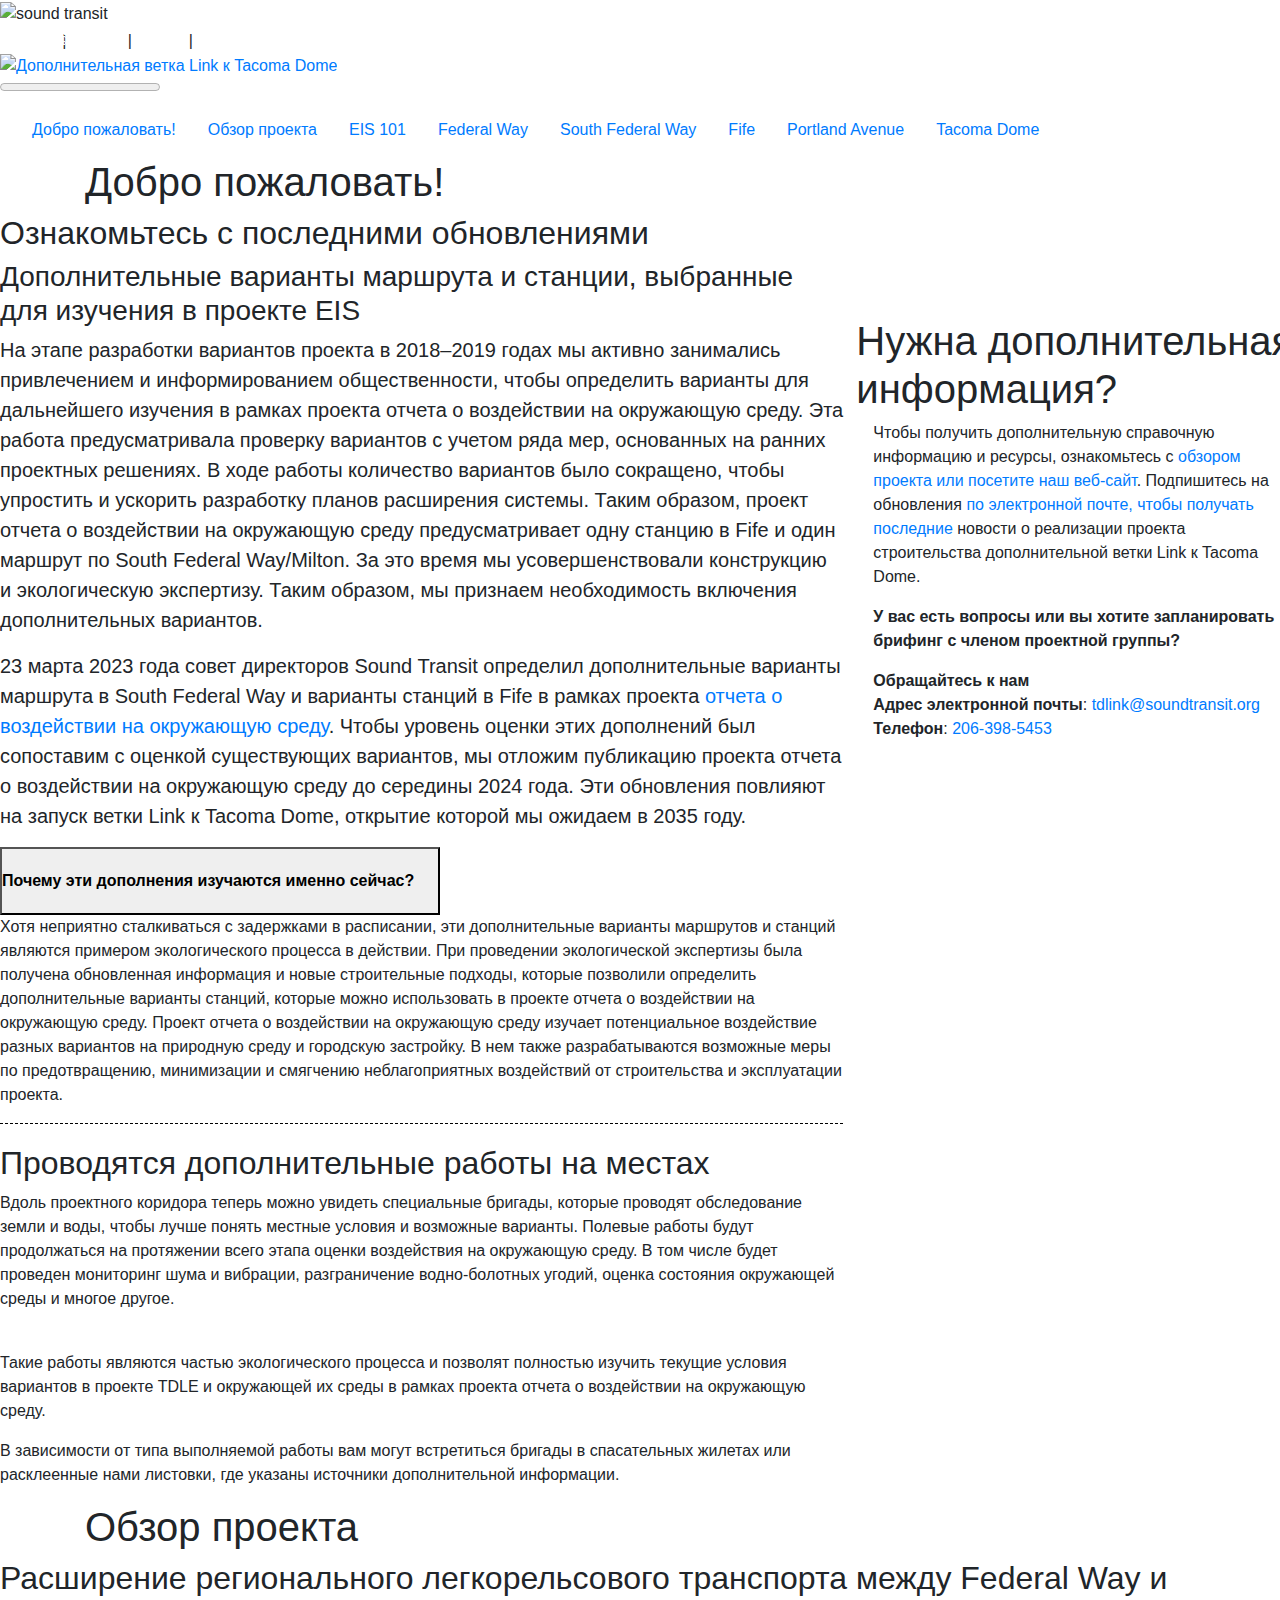
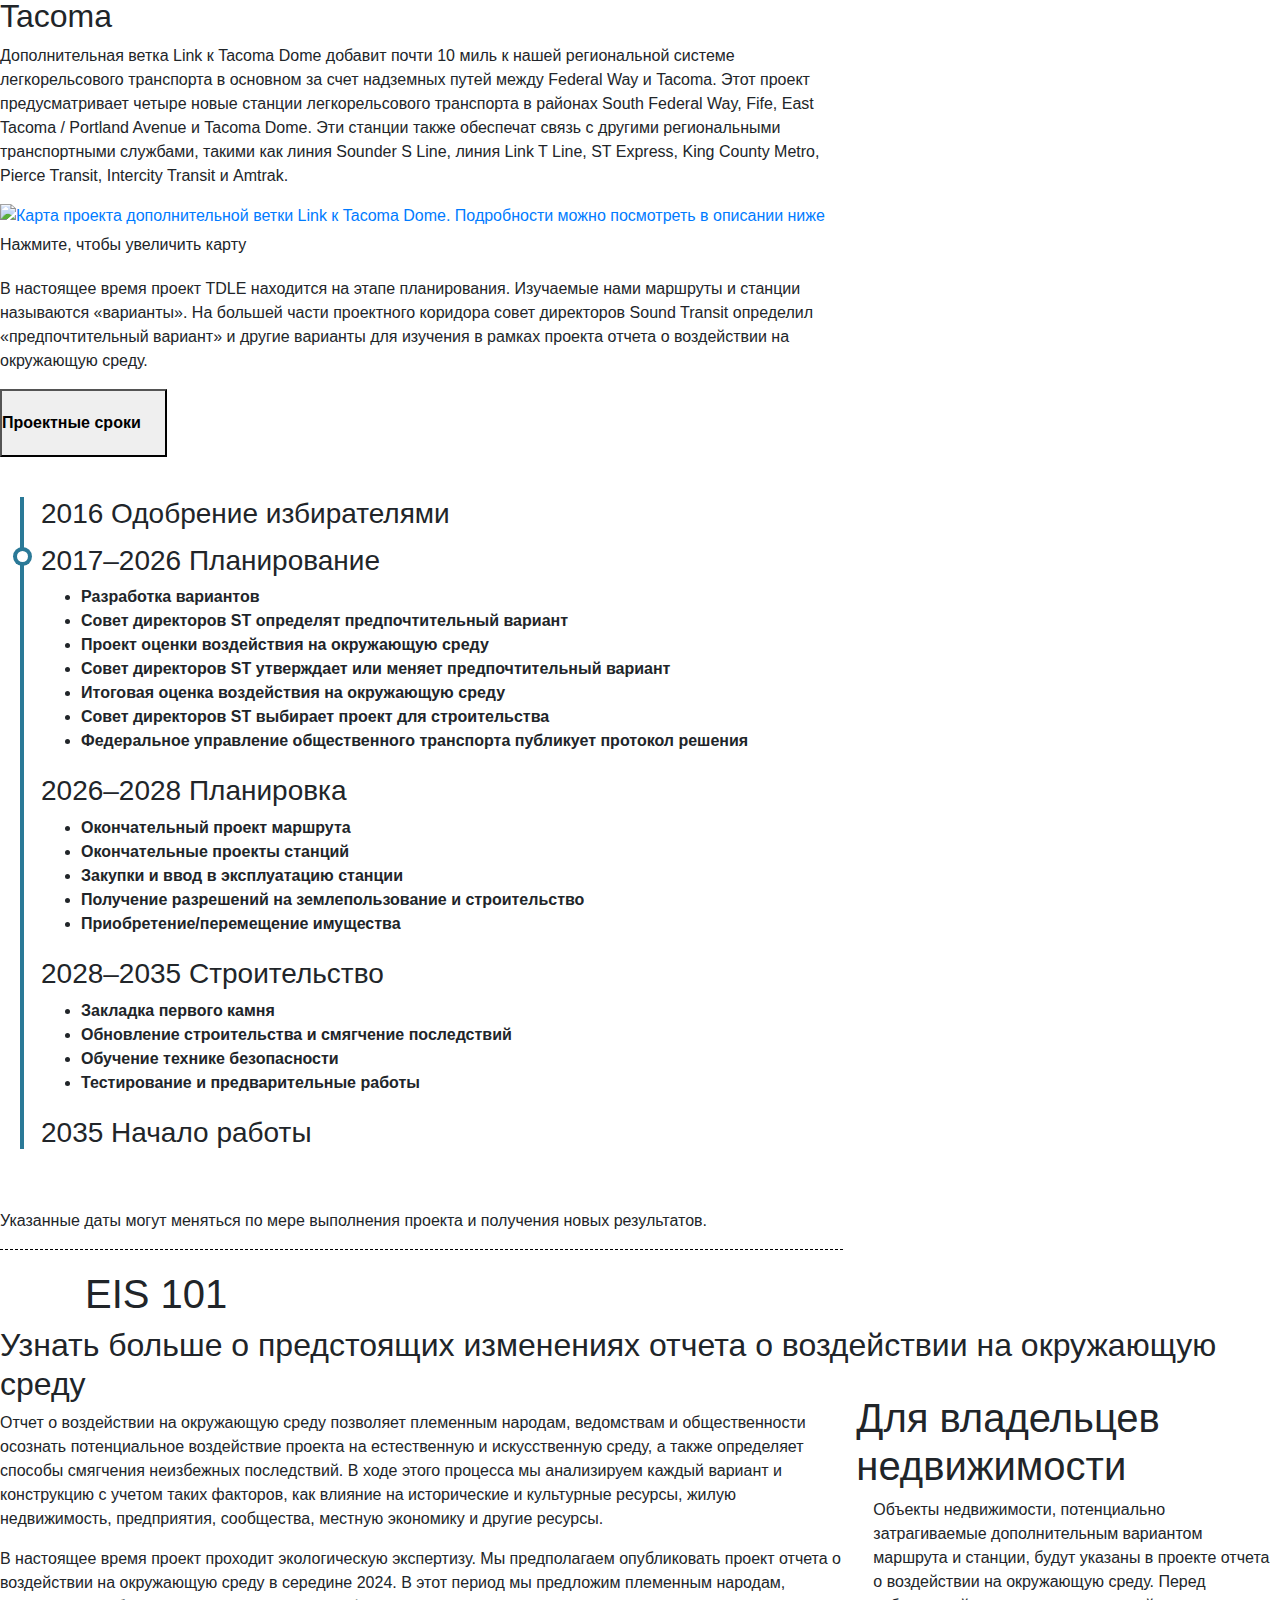
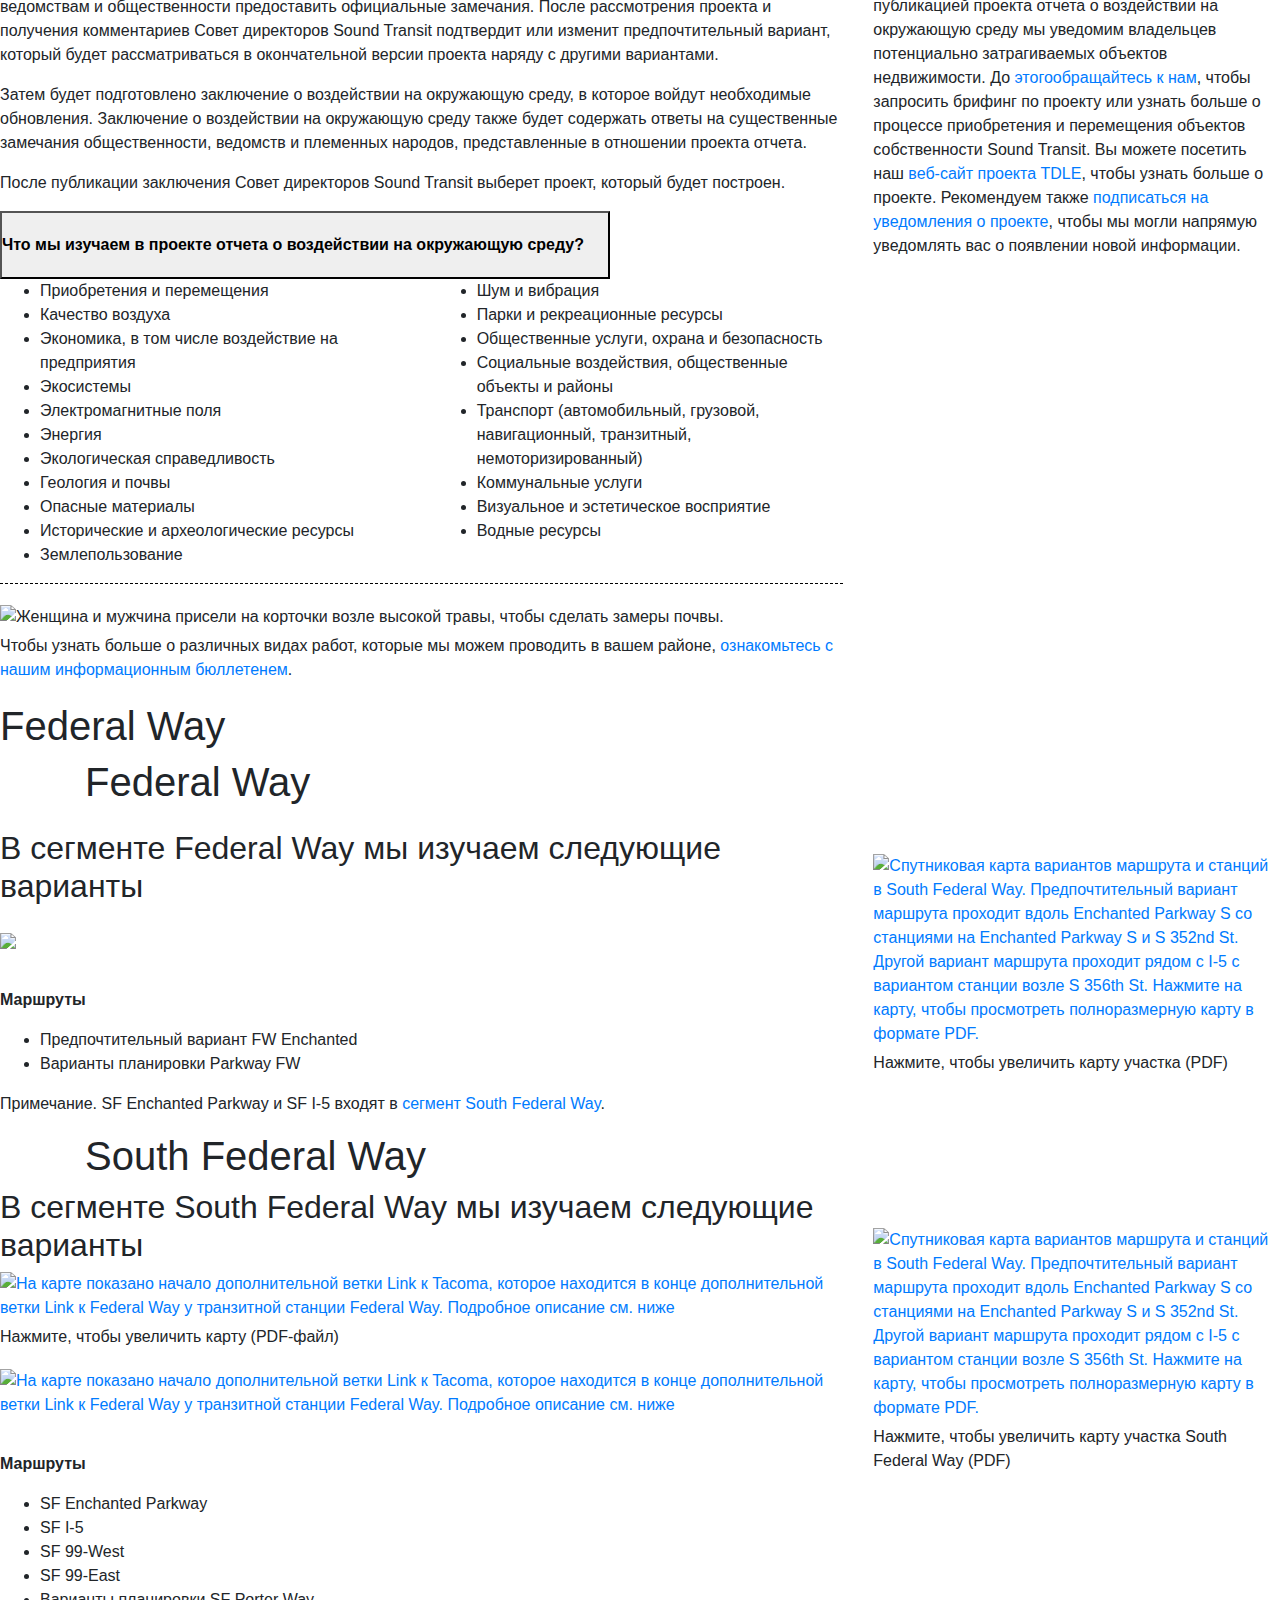
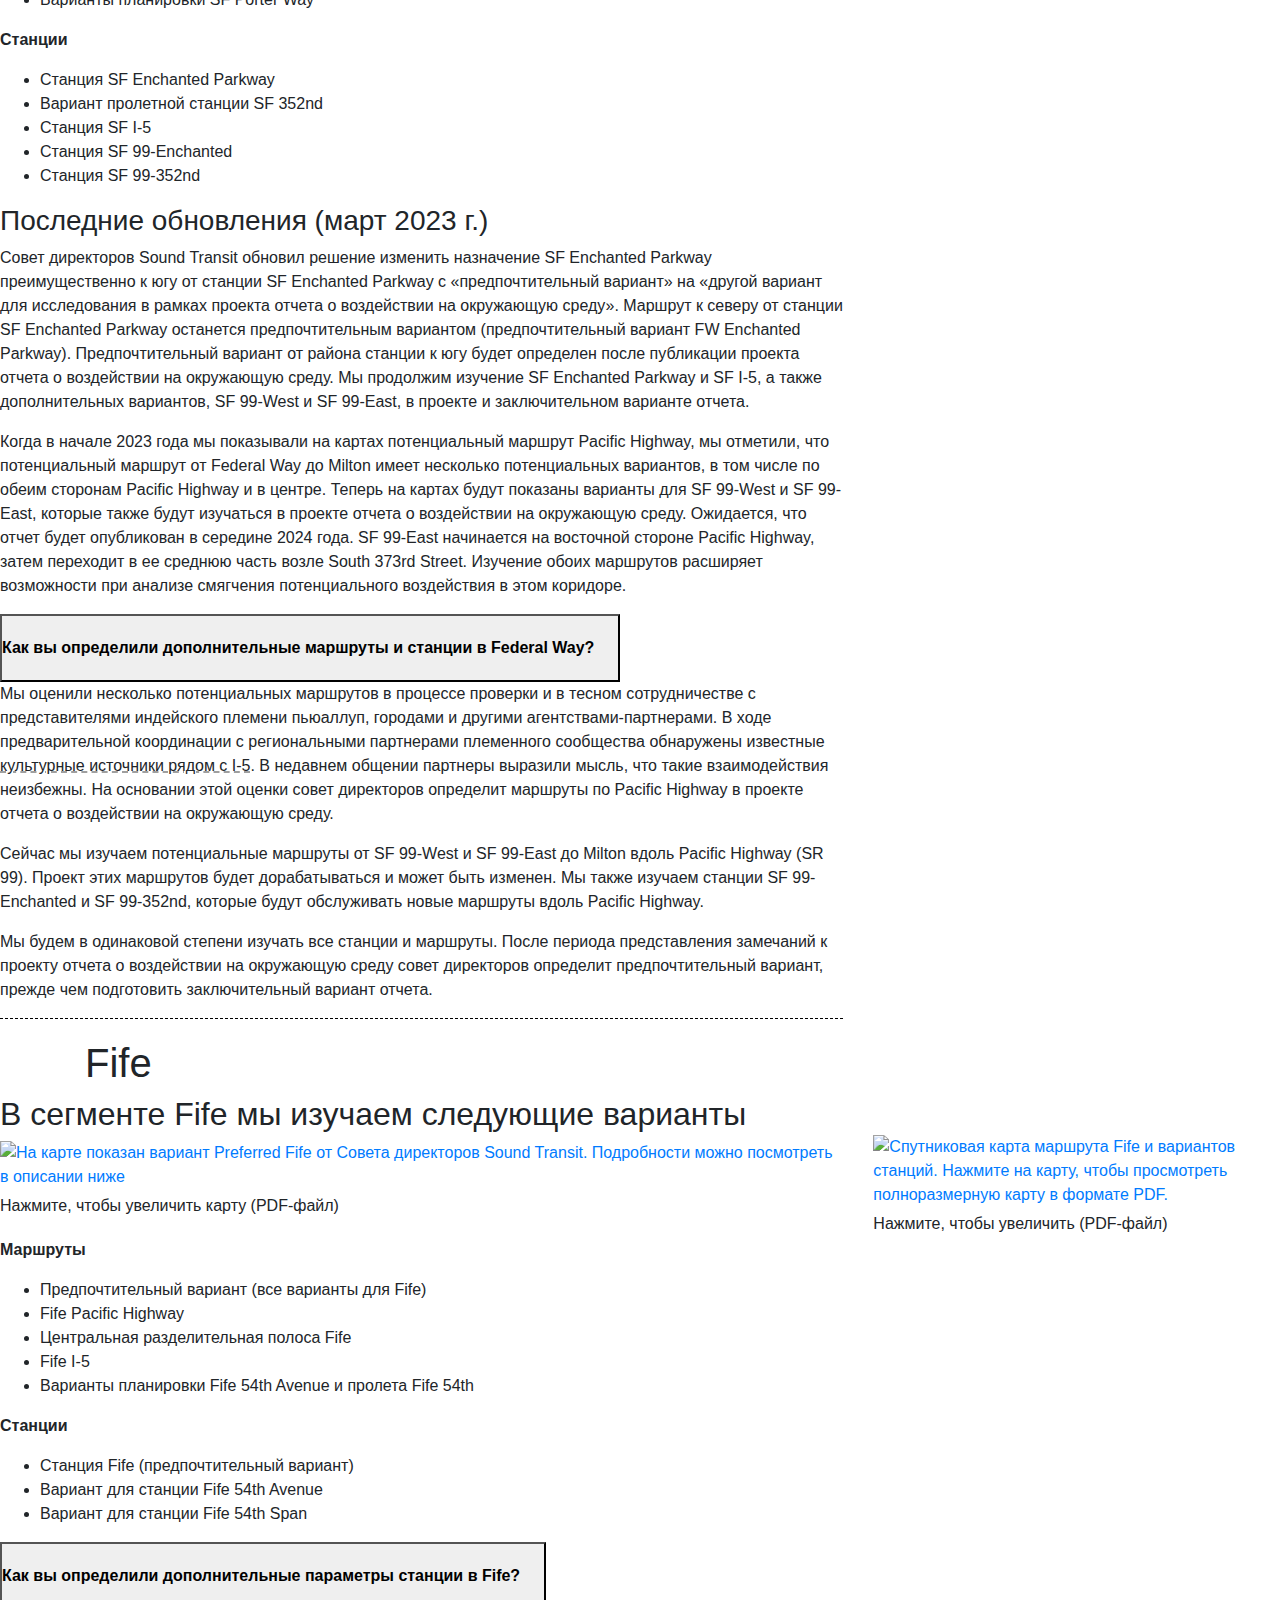
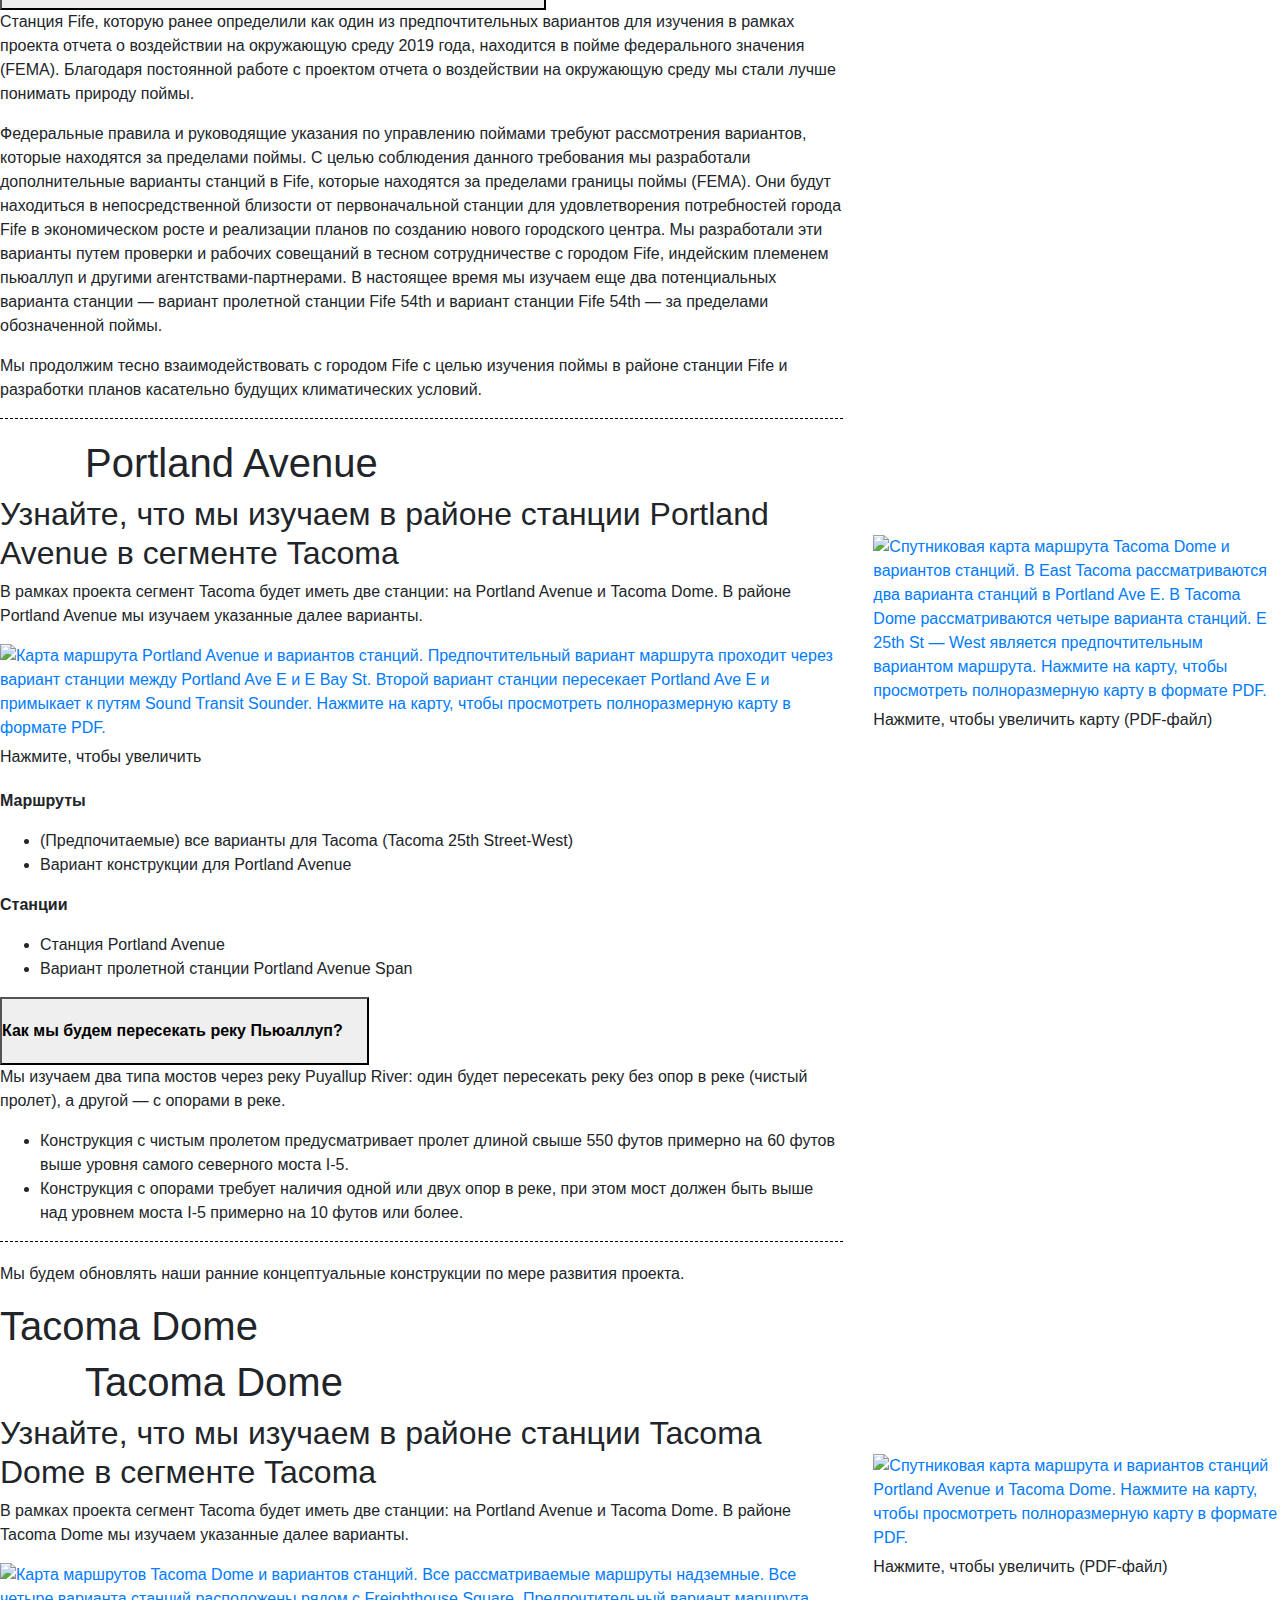
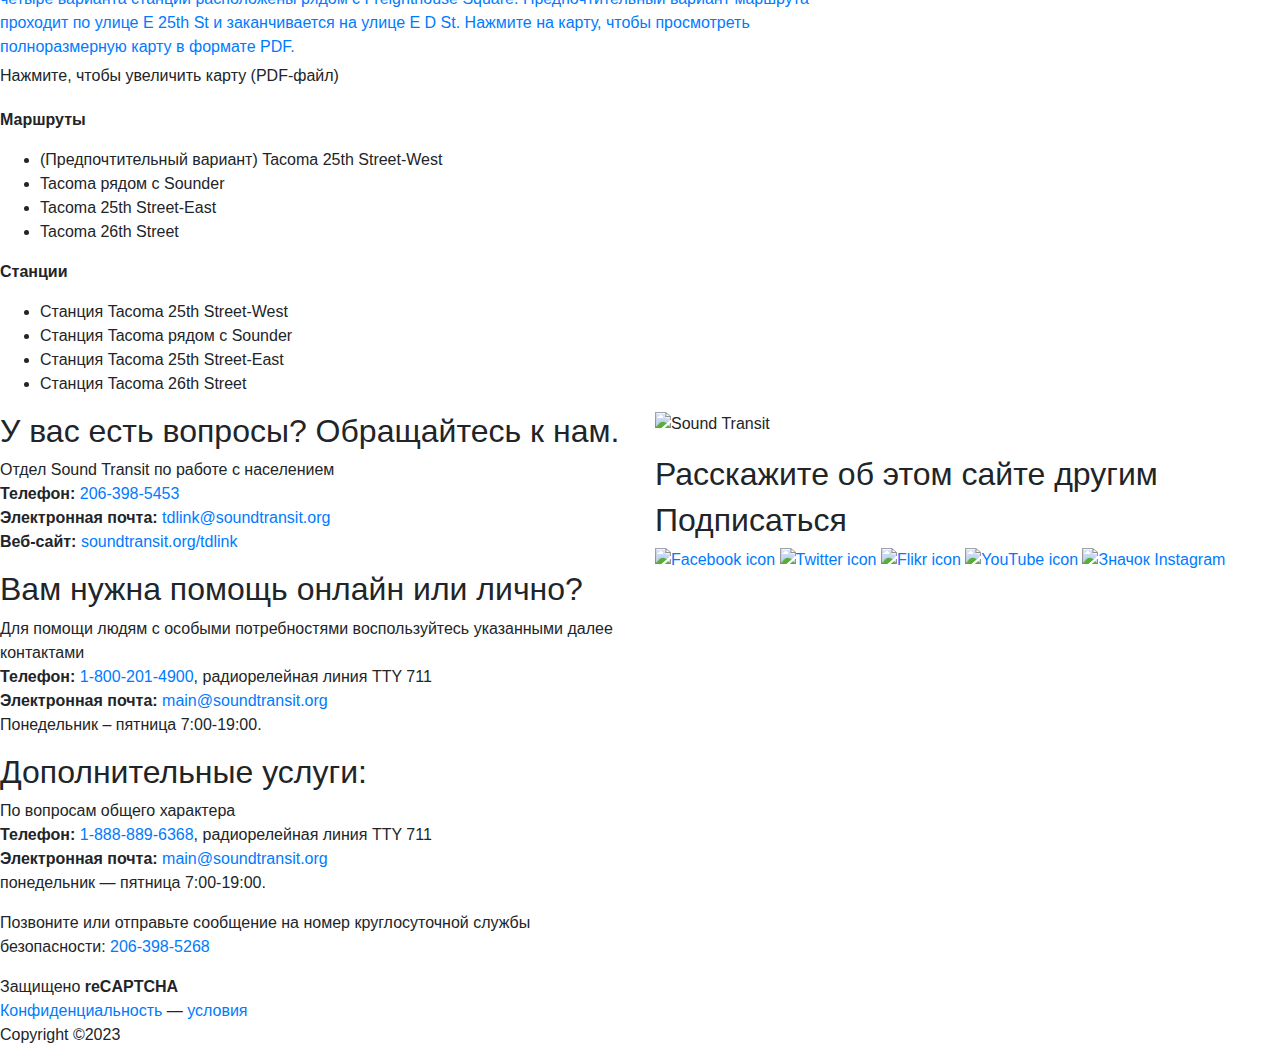
==== commit a8a027b5: "added pictures from orchard" ====
--- a/index.html
+++ b/index.html
@@ -1,12 +1,12 @@
 
 <!DOCTYPE html>
-<html lang="en-US" class="static detail-page dir-ltr contents" dir="ltr" >
+<html lang="ru-US" class="static detail-page dir-ltr contents" dir="ltr" >
 <head>
     <meta http-equiv="X-UA-Compatible" content="IE=edge">
     <meta charset="utf-8" />
     <meta name="viewport" content="width=device-width, initial-scale=1">
     <meta name="robots" content="noindex">
-    <title>Tacoma Dome Link Extension Project Updates</title>
+    <title>Обновление проекта дополнительной ветки Link к Tacoma Dome</title>
     <link href="https://stackpath.bootstrapcdn.com/bootstrap/4.3.1/css/bootstrap.min.css" rel="stylesheet" type="text/css" />
 <!-- <link href="/Themes/Bourbon/Content/css/act-style-blue.css" rel="stylesheet" type="text/css" /> -->
 <link href="/css/print.css" rel="stylesheet" type="text/css" />
@@ -851,7 +851,7 @@
            m=s.getElementsByTagName(o)[0];a.async=1;a.src=g;m.parentNode.insertBefore(a,m)
        })(window,document,'script','https://www.google-analytics.com/analytics.js','ga');
    
-       ga('create', 'UA-78280327-2', 'auto');
+       ga('create', 'UA-78280327-1', 'auto');
        ga('send', 'pageview');
    
        </script>
@@ -1017,7 +1017,7 @@
 <div class="row">
 <div class=" col-md-8">
 <p>Дополнительная ветка Link к Tacoma Dome добавит почти 10&nbsp;миль к нашей региональной системе легкорельсового транспорта в основном за счет надземных путей между Federal Way и Tacoma. Этот проект предусматривает четыре новые станции легкорельсового транспорта в районах South Federal Way, Fife, East Tacoma&nbsp;/ Portland Avenue и Tacoma Dome. Эти станции также обеспечат связь с другими региональными транспортными службами, такими как линия Sounder S Line, линия Link T Line, ST Express, King County Metro, Pierce Transit, Intercity Transit и Amtrak.</p>
-<figure><a href="https://oohsr522brt2020.blob.core.windows.net/media/Default/map/overview-plh.png" aria-label="click to open image as PDF" class="thumbnail" target="_blank"> <img src="https://oohsr522brt2020.blob.core.windows.net/media/Default/map/overview-plh.png" alt="Карта проекта дополнительной ветки Link к Tacoma Dome. Подробности можно посмотреть в описании ниже" /> </a> <figcaption>Нажмите, чтобы увеличить карту</figcaption></figure>
+<figure><a href="https://oohsr522brt2020.blob.core.windows.net/media/Default/2023-ru/ProjectOverviewMapRussian.pdf" aria-label="click to open image as PDF" class="thumbnail" target="_blank"> <img src="https://oohsr522brt2020.blob.core.windows.net/media/Default/2023-ru/ProjectOverviewMapRussian.jpg" alt="Карта проекта дополнительной ветки Link к Tacoma Dome. Подробности можно посмотреть в описании ниже" /> </a> <figcaption>Нажмите, чтобы увеличить карту</figcaption></figure>
 <div class="sr-only">
 <p>Следующий текст описывает изображение выше</p>
 <p>Карта проекта дополнительной ветки Link к Tacoma Dome. Маршрут проекта начинается с транзитной станции Federal Way Transit Center и идет на юг в район станции South Federal Way, находящейся в непосредственной близости от торгового центра Federal Way Crossings. Маршрут продолжает идти на юг, а затем поворачивает на запад до района станции в Fife. После этого он пересекает реку Пьюаллуп и входит в зоны двух станций: Portland Avenue и Tacoma Dome, где и заканчивается.</p>
@@ -1176,17 +1176,20 @@
 <div class="">
 
 <div class="row">
-<div class=" col-md-12">
+<div class="col-md-8">
 <h2 style="padding: 15px 0 15px 0;">В сегменте Federal Way мы изучаем следующие варианты</h2>
-<p><img src="https://oohsr522brt2020.blob.core.windows.net/media/Default/map/Fed-Way-temp.png" alt="Карта участка Federal Way" width="500" height="306" /></p>
+<figure><a href="https://oohsr522brt2020.blob.core.windows.net/media/Default/2023-ru/FederalWaySegmentMapRussian.pdf" aria-label="click to open image as PDF" class="thumbnail" target="_blank"> <img src="https://oohsr522brt2020.blob.core.windows.net/media/Default/2023-ru/FederalWaySegmentMapRussian.jpg"/> </a></figure>
 <p style="padding-top: 15px;"><strong>Маршруты</strong></p>
 <ul>
 <li>Предпочтительный вариант FW Enchanted</li>
 <li>Варианты планировки Parkway FW</li>
 </ul>
-<p>Если совет директоров Sound Transit выберет участок Federal Way (варианты South 336th Street или South 344th Street) для Южной <a href="https://omfsouth.participate.online/" target="_blank">базы эксплуатации и технического обслуживания</a>, мы построим пути в сегменте Federal Way до остальной части проекта TDLE, чтобы они служили связующим звеном для южного OMF.</p>
 <p>Примечание. SF Enchanted Parkway и SF I-5 входят в <a href="/south-federal-way" target="_blank">сегмент South Federal Way</a>.</p>
-</div></div>
+</div>
+<div class="col-md-4">
+<p>&nbsp;</p>
+<figure><a href="https://oohsr522brt2020.blob.core.windows.net/media/Default/2023-sidebar/FederalWaySegment_Draft_0525.pdf" aria-label="click to expand image" class="thumbnail" target="_blank"> <img src="https://oohsr522brt2020.blob.core.windows.net/media/Default/2023-sidebar/FederalWaySegment_Draft_0525.jpg" alt="Спутниковая карта вариантов маршрута и станций в South Federal Way. Предпочтительный вариант маршрута проходит вдоль Enchanted Parkway S со станциями на Enchanted Parkway S и S 352nd St. Другой вариант маршрута проходит рядом с I-5 с вариантом станции возле S 356th St. Нажмите на карту, чтобы просмотреть полноразмерную карту в формате PDF." /> </a> <figcaption> Нажмите, чтобы увеличить карту участка (PDF)</figcaption></figure></div>
+</div>
 </div>
 </div>
 </div>
@@ -1197,7 +1200,7 @@
 <article class="widget-content widget-layout-widget widget">
 <div class="layoutwidget">
 
-<header><div class="container"><h1 id="south-federal-way">South Federal Way </h1></div></header>
+<header><div class="container"><h1 id="south-federal-way">South Federal Way</h1></div></header>
 <div class="layout-widget-body">
 
 
@@ -1208,9 +1211,9 @@
 <div class=" col-md-8">
 <h2>В сегменте South Federal Way мы изучаем следующие варианты</h2>
 
-<figure><a href="https://oohsr522brt2020.blob.core.windows.net/media/Default/map/SouthFWOverviewMapEnglish.pdf" aria-label="click to expand image" class="thumbnail" target="_blank"> <img src="https://oohsr522brt2020.blob.core.windows.net/media/Default/map/SouthFWOverviewMapEnglish.jpg" alt="На карте показано начало дополнительной ветки Link к Tacoma, которое находится в конце дополнительной ветки Link к Federal Way у транзитной станции Federal Way. Подробное описание см. ниже" /> </a> <figcaption>Нажмите, чтобы увеличить карту (PDF-файл)</figcaption></figure>
+<figure><a href="https://oohsr522brt2020.blob.core.windows.net/media/Default/2023-ru/SouthFederalWayOverviewMapRussian.pdf" aria-label="click to expand image" class="thumbnail" target="_blank"> <img src="https://oohsr522brt2020.blob.core.windows.net/media/Default/2023-ru/SouthFederalWayOverviewMapRussian.jpg" alt="На карте показано начало дополнительной ветки Link к Tacoma, которое находится в конце дополнительной ветки Link к Federal Way у транзитной станции Federal Way. Подробное описание см. ниже" /> </a> <figcaption>Нажмите, чтобы увеличить карту (PDF-файл)</figcaption></figure>
 <div class="sr-only"></div>
-<p></p>  <img alt="" class="layout-content-image" src="https://oohsr522brt2020.blob.core.windows.net/media/Default/map/fed-way-zoom-temp.png" />  <div style="padding-top: 15px"><p><strong>Маршруты</strong></p>
+<p></p>  <figure><a href="https://oohsr522brt2020.blob.core.windows.net/media/Default/2023-ru/SouthFederalWayZoomInMapRussian.pdf" aria-label="click to expand image" class="thumbnail" target="_blank"> <img src="https://oohsr522brt2020.blob.core.windows.net/media/Default/2023-ru/SouthFederalWayZoomInMapRussian.jpg" alt="На карте показано начало дополнительной ветки Link к Tacoma, которое находится в конце дополнительной ветки Link к Federal Way у транзитной станции Federal Way. Подробное описание см. ниже" /> </a></figure> <div style="padding-top: 15px"><p><strong>Маршруты</strong></p>
 <ul>
 <li>SF Enchanted Parkway</li>
 <li>SF I-5</li>
@@ -1242,7 +1245,7 @@
 </div></div>
 <div class=" col-md-4">
 <p>&nbsp;</p>
-<figure><a href="https://oohsttdlink.blob.core.windows.net/media/Default/images/2020_0908_TDLE_StationPoints_SouthFederalWaySegment_Large.pdf" aria-label="click to expand image" class="thumbnail" target="_blank"> <img src="https://oohsttdlink.blob.core.windows.net/media/Default/images/TDLE_StationPoints_South-Federal-Way-Segment_Large-1.png" alt="Спутниковая карта вариантов маршрута и станций в South Federal Way. Предпочтительный вариант маршрута проходит вдоль Enchanted Parkway S со станциями на Enchanted Parkway S и S 352nd St. Другой вариант маршрута проходит рядом с I-5 с вариантом станции возле S 356th St. Нажмите на карту, чтобы просмотреть полноразмерную карту в формате PDF." /> </a> <figcaption> Нажмите, чтобы увеличить карту участка South Federal Way (PDF)</figcaption></figure>
+<figure><a href="https://oohsr522brt2020.blob.core.windows.net/media/Default/2023-sidebar/SouthFederalWaySegment_Draft_0525.pdf" aria-label="click to expand image" class="thumbnail" target="_blank"> <img src="https://oohsr522brt2020.blob.core.windows.net/media/Default/2023-sidebar/SouthFederalWaySegment_Draft_0525.jpg" alt="Спутниковая карта вариантов маршрута и станций в South Federal Way. Предпочтительный вариант маршрута проходит вдоль Enchanted Parkway S со станциями на Enchanted Parkway S и S 352nd St. Другой вариант маршрута проходит рядом с I-5 с вариантом станции возле S 356th St. Нажмите на карту, чтобы просмотреть полноразмерную карту в формате PDF." /> </a> <figcaption> Нажмите, чтобы увеличить карту участка South Federal Way (PDF)</figcaption></figure>
 </div></div>
 </div>
 </div>
@@ -1267,7 +1270,7 @@
 <div class=" col-md-8">
 <h2>В сегменте Fife мы изучаем следующие варианты</h2>
 
-<figure><a href="https://oohsr522brt2020.blob.core.windows.net/media/Default/map/FifeZoomInMapEnglish.pdf" aria-label="click to expand image" class="thumbnail" target="_blank"> <img src="https://oohsr522brt2020.blob.core.windows.net/media/Default/map/FifeZoomInMapEnglish.jpg" alt="На карте показан вариант Preferred Fife от Совета директоров Sound Transit. Подробности можно посмотреть в описании ниже" /></a><figcaption>Нажмите, чтобы увеличить карту (PDF-файл)</figcaption></figure>
+<figure><a href="https://oohsr522brt2020.blob.core.windows.net/media/Default/2023-ru/FifeZoomInMapRussian.pdf" aria-label="click to expand image" class="thumbnail" target="_blank"> <img src="https://oohsr522brt2020.blob.core.windows.net/media/Default/2023-ru/FifeZoomInMapRussian.jpg" alt="На карте показан вариант Preferred Fife от Совета директоров Sound Transit. Подробности можно посмотреть в описании ниже" /></a><figcaption>Нажмите, чтобы увеличить карту (PDF-файл)</figcaption></figure>
 <div class="sr-only">
 <p>Следующий текст описывает изображение выше</p>
 <p>После ухода от Federal Way предпочтительный вариант маршрута от Совета директоров Sound Transit, предпочтительный вариант Fife, следует по I-5, затем начинает постепенно изгибаться к Porter Way, ненадолго выравнивается, а затем пересекает SR 99, которая также называется Pacific Highway East. Затем маршрут поворачивает на северо-запад, пока не начнет двигаться с востока на запад, к югу от станции 12th Street East. После этого маршрут входит в надземную станцию Fife на западной стороне 59th Avenue East, что является частью предпочтительного варианта.&nbsp;<span>Федеральные правила и руководящие указания по управлению поймами требуют рассмотрения вариантов, которые находятся за пределами поймы. В настоящее время мы предлагаем изучить еще два потенциальных варианта станции&nbsp;— вариант пролетной станции Fife 54th Avenue и вариант станции Fife 54th Span&nbsp;— запад&nbsp;— за пределами обозначенной поймы FEMA.</span>&nbsp;Для маршрутов, которые мы изучаем в Fife, и от предпочтительного варианта для Fife один маршрут будет немного поворачивать на север в сторону 12th Street East и пересекать 54th Avenue East на восток, чтобы подойти к станции Fife 54th-West с ориентацией на юго-запад. Также еще один маршрут от предпочтительного варианта для Fife немного поворачивает на юг в сторону 15th Street East, чтобы подойти к пролетной станции Fife 54th, которая проходит через 54th Avenue East к северу от 15th Street East. Мы изучаем три варианта маршрута после этой станции, ведущих на запад. Надземный маршрут Fife Pacific Highway идет от станции на запад и пересекает 54th Avenue East, затем пересекает ее и переходит на южную сторону Pacific Highway возле Willow Road. Этот надземный маршрут идет вдоль южной стороны Pacific Highway, пока не достигнет 34th Avenue East, где переходит в южную часть к северной стороне I-5 на пути к сегменту Tacoma. Мы также изучаем маршрут под названием Fife Median. Этот маршрут похож на маршрут Fife Pacific Highway. Однако он идет над землей в середине Pacific Highway до 34th Avenue East, где переходит в южную часть к северной стороне I-5 на пути к сегменту Tacoma. Наконец, мы изучаем маршрут Fife I-5. Этот маршрут идет от станции Fife на запад, пересекает 54th Avenue East и поворачивает на юг, пересекая Pacific Highway, постепенно изгибаясь, чтобы выровняться с северной стороной I-5 на пути к сегменту Tacoma. Все эти варианты маршрутов собираются вместе в предпочтительном варианте маршрута, который пересекает реку Пьюаллуп по пути в Tacoma.</p>
@@ -1290,7 +1293,7 @@
 </div>
 <div class=" col-md-4">
 <p>&nbsp;</p>
-<figure><a href="https://oohsttdlink.blob.core.windows.net/media/Default/images/2020_0908_TDLE_StationPoints_FifeSegment_Large.pdf" aria-label="click to expand image" class="thumbnail" target="_blank"> <img src="https://oohsttdlink.blob.core.windows.net/media/Default/images/2020_0908_TDLE_StationPoints_Fife-Segment_Large.jpg" alt="Спутниковая карта маршрута Fife и вариантов станций. Нажмите на карту, чтобы просмотреть полноразмерную карту в формате PDF." /> </a> <figcaption>Нажмите, чтобы увеличить (PDF-файл)</figcaption></figure>
+<figure><a href="https://oohsr522brt2020.blob.core.windows.net/media/Default/2023-sidebar/FifeSegment_Draft_0525.pdf" aria-label="click to expand image" class="thumbnail" target="_blank"> <img src="https://oohsr522brt2020.blob.core.windows.net/media/Default/2023-sidebar/FifeSegment_Draft_0525.jpg" alt="Спутниковая карта маршрута Fife и вариантов станций. Нажмите на карту, чтобы просмотреть полноразмерную карту в формате PDF." /> </a> <figcaption>Нажмите, чтобы увеличить (PDF-файл)</figcaption></figure>
 </div></div>
 </div>
 <div class="">
@@ -1330,7 +1333,7 @@
 
 
 <p>В рамках проекта сегмент Tacoma будет иметь две станции: на Portland Avenue и Tacoma Dome. В районе Portland Avenue мы изучаем указанные далее варианты.</p>
-<figure><a href="https://oohsr522brt2020.blob.core.windows.net/media/Default/map/Portland-plh.png" aria-label="click to expand image" class="thumbnail" target="_blank"> <img src="https://oohsr522brt2020.blob.core.windows.net/media/Default/map/Portland-plh.png" alt="Карта маршрута Portland Avenue и вариантов станций. Предпочтительный вариант маршрута проходит через вариант станции между Portland Ave E и E Bay St. Второй вариант станции пересекает Portland Ave E и примыкает к путям Sound Transit Sounder. Нажмите на карту, чтобы просмотреть полноразмерную карту в формате PDF." /> </a> <figcaption>Нажмите, чтобы увеличить</figcaption></figure>
+<figure><a href="https://oohsr522brt2020.blob.core.windows.net/media/Default/map/russian/PortlandAveZoomInMapRussian.pdf" aria-label="click to expand image" class="thumbnail" target="_blank"> <img src="https://oohsr522brt2020.blob.core.windows.net/media/Default/map/russian/PortlandAveZoomInMapRussian.jpg" alt="Карта маршрута Portland Avenue и вариантов станций. Предпочтительный вариант маршрута проходит через вариант станции между Portland Ave E и E Bay St. Второй вариант станции пересекает Portland Ave E и примыкает к путям Sound Transit Sounder. Нажмите на карту, чтобы просмотреть полноразмерную карту в формате PDF." /> </a> <figcaption>Нажмите, чтобы увеличить</figcaption></figure>
 <p><strong>Маршруты</strong></p>
 <ul>
 <li>(Предпочитаемые) все варианты для Tacoma (Tacoma 25th Street-West)</li>
@@ -1345,7 +1348,7 @@
 </div>
 <div class=" col-md-4">
 <p>&nbsp;</p>
-<figure><a href="https://oohsttdlink.blob.core.windows.net/media/Default/images/2020_0908_TDLE_StationPoints_Tacoma%20Segment_Large.pdf" aria-label="click to expand image" class="thumbnail" target="_blank"> <img src="https://oohsttdlink.blob.core.windows.net/media/Default/images/2020_0908_TDLE_StationPoints_Tacoma-Segment_Large.jpg" alt="Спутниковая карта маршрута Tacoma Dome и вариантов станций. В East Tacoma рассматриваются два варианта станций в Portland Ave E. В Tacoma Dome рассматриваются четыре варианта станций.  E 25th St&nbsp;— West является предпочтительным вариантом маршрута.  Нажмите на карту, чтобы просмотреть полноразмерную карту в формате PDF." /> </a> <figcaption>Нажмите, чтобы увеличить карту (PDF-файл)</figcaption></figure>
+<figure><a href="https://oohsr522brt2020.blob.core.windows.net/media/Default/2023-sidebar/TacomaSegment_Draft_0525.pdf" aria-label="click to expand image" class="thumbnail" target="_blank"> <img src="https://oohsr522brt2020.blob.core.windows.net/media/Default/2023-sidebar/TacomaSegment_Draft_0525.jpg" alt="Спутниковая карта маршрута Tacoma Dome и вариантов станций. В East Tacoma рассматриваются два варианта станций в Portland Ave E. В Tacoma Dome рассматриваются четыре варианта станций.  E 25th St&nbsp;— West является предпочтительным вариантом маршрута.  Нажмите на карту, чтобы просмотреть полноразмерную карту в формате PDF." /> </a> <figcaption>Нажмите, чтобы увеличить карту (PDF-файл)</figcaption></figure>
 </div></div>
 </div>
 <div class="">
@@ -1392,7 +1395,7 @@
 
 
 <p>В рамках проекта сегмент Tacoma будет иметь две станции: на Portland Avenue и Tacoma Dome. В районе Tacoma Dome мы изучаем указанные далее варианты.</p>
-<figure><a href="https://oohsttdlink.blob.core.windows.net/media/Default/images/2020_1006_TDLE_Tacoma_zoomin_v16.pdf" aria-label="click to expand image" class="thumbnail" target="_blank"> <img src="https://oohsttdlink.blob.core.windows.net/media/Default/images/2020_1006_TDLE_Tacoma_zoomin_v16.jpg" alt=" Карта маршрутов Tacoma Dome и вариантов станций. Все рассматриваемые маршруты надземные. Все четыре варианта станций расположены рядом с Freighthouse Square. Предпочтительный вариант маршрута проходит по улице E 25th St и заканчивается на улице E D St. Нажмите на карту, чтобы просмотреть полноразмерную карту в формате PDF. " /> </a> <figcaption>Нажмите, чтобы увеличить карту (PDF-файл)</figcaption></figure>
+<figure><a href="https://oohsr522brt2020.blob.core.windows.net/media/Default/map/russian/TacomaDomeZoomInMapRussian.pdf" aria-label="click to expand image" class="thumbnail" target="_blank"> <img src="https://oohsr522brt2020.blob.core.windows.net/media/Default/map/russian/TacomaDomeZoomInMapRussian.jpg" alt=" Карта маршрутов Tacoma Dome и вариантов станций. Все рассматриваемые маршруты надземные. Все четыре варианта станций расположены рядом с Freighthouse Square. Предпочтительный вариант маршрута проходит по улице E 25th St и заканчивается на улице E D St. Нажмите на карту, чтобы просмотреть полноразмерную карту в формате PDF. " /> </a> <figcaption>Нажмите, чтобы увеличить карту (PDF-файл)</figcaption></figure>
 <p><strong>Маршруты</strong></p>
 <ul>
 <li>(Предпочтительный вариант) Tacoma 25th Street-West</li>
@@ -1410,7 +1413,7 @@
 </div>
 <div class=" col-md-4">
 <p>&nbsp;</p>
-<figure><a href="https://oohsttdlink.blob.core.windows.net/media/Default/images/2020_0908_TDLE_StationPoints_TacomaSegment_Large.pdf" aria-label="click to expand image" class="thumbnail" target="_blank"> <img src="https://oohsttdlink.blob.core.windows.net/media/Default/images/2020_0908_TDLE_StationPoints_Tacoma-Segment_Large.png" alt="Спутниковая карта маршрута и вариантов станций Portland Avenue и Tacoma Dome. Нажмите на карту, чтобы просмотреть полноразмерную карту в формате PDF." /> </a> <figcaption>Нажмите, чтобы увеличить (PDF-файл)</figcaption></figure>
+<figure><a href="https://oohsr522brt2020.blob.core.windows.net/media/Default/2023-sidebar/TacomaSegment_Draft_0525.pdf" aria-label="click to expand image" class="thumbnail" target="_blank"> <img src="https://oohsr522brt2020.blob.core.windows.net/media/Default/2023-sidebar/TacomaSegment_Draft_0525.jpg" alt="Спутниковая карта маршрута и вариантов станций Portland Avenue и Tacoma Dome. Нажмите на карту, чтобы просмотреть полноразмерную карту в формате PDF." /> </a> <figcaption>Нажмите, чтобы увеличить (PDF-файл)</figcaption></figure>
 </div></div>
 </div>
 </div>
